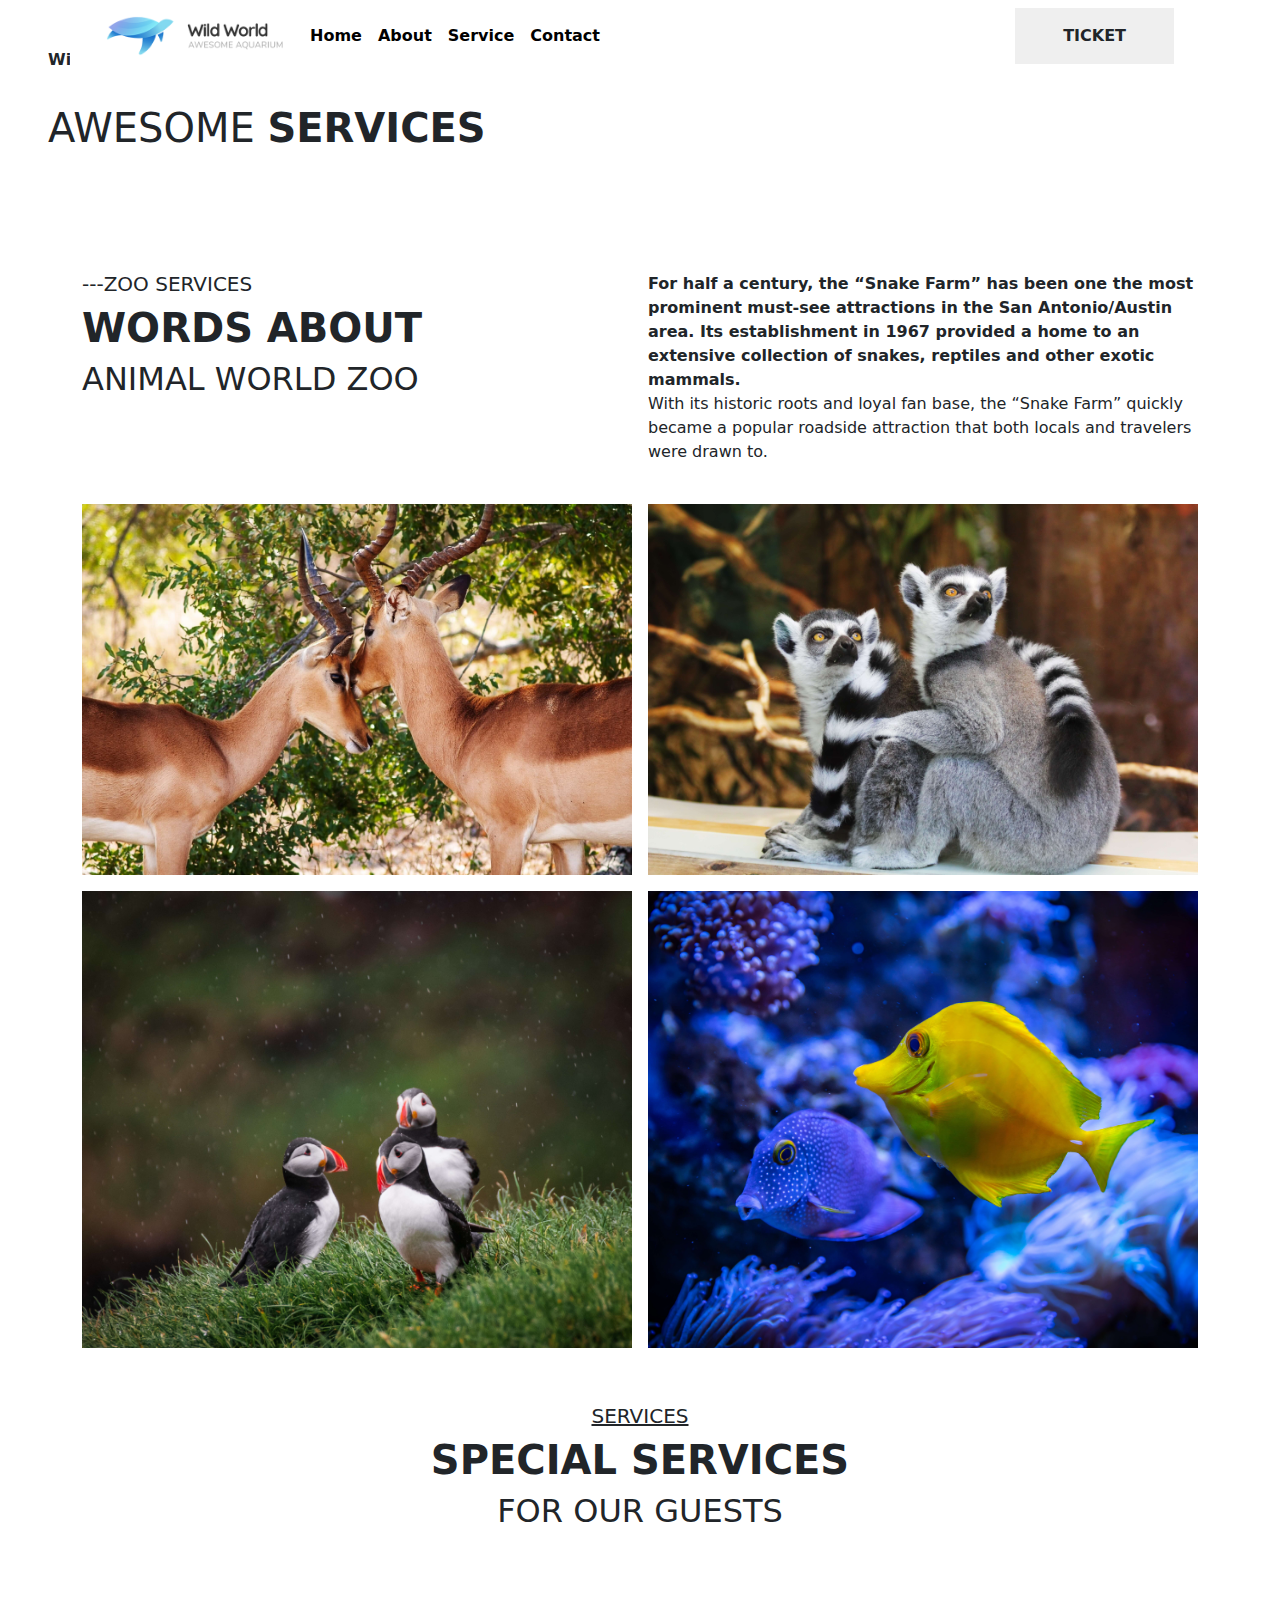
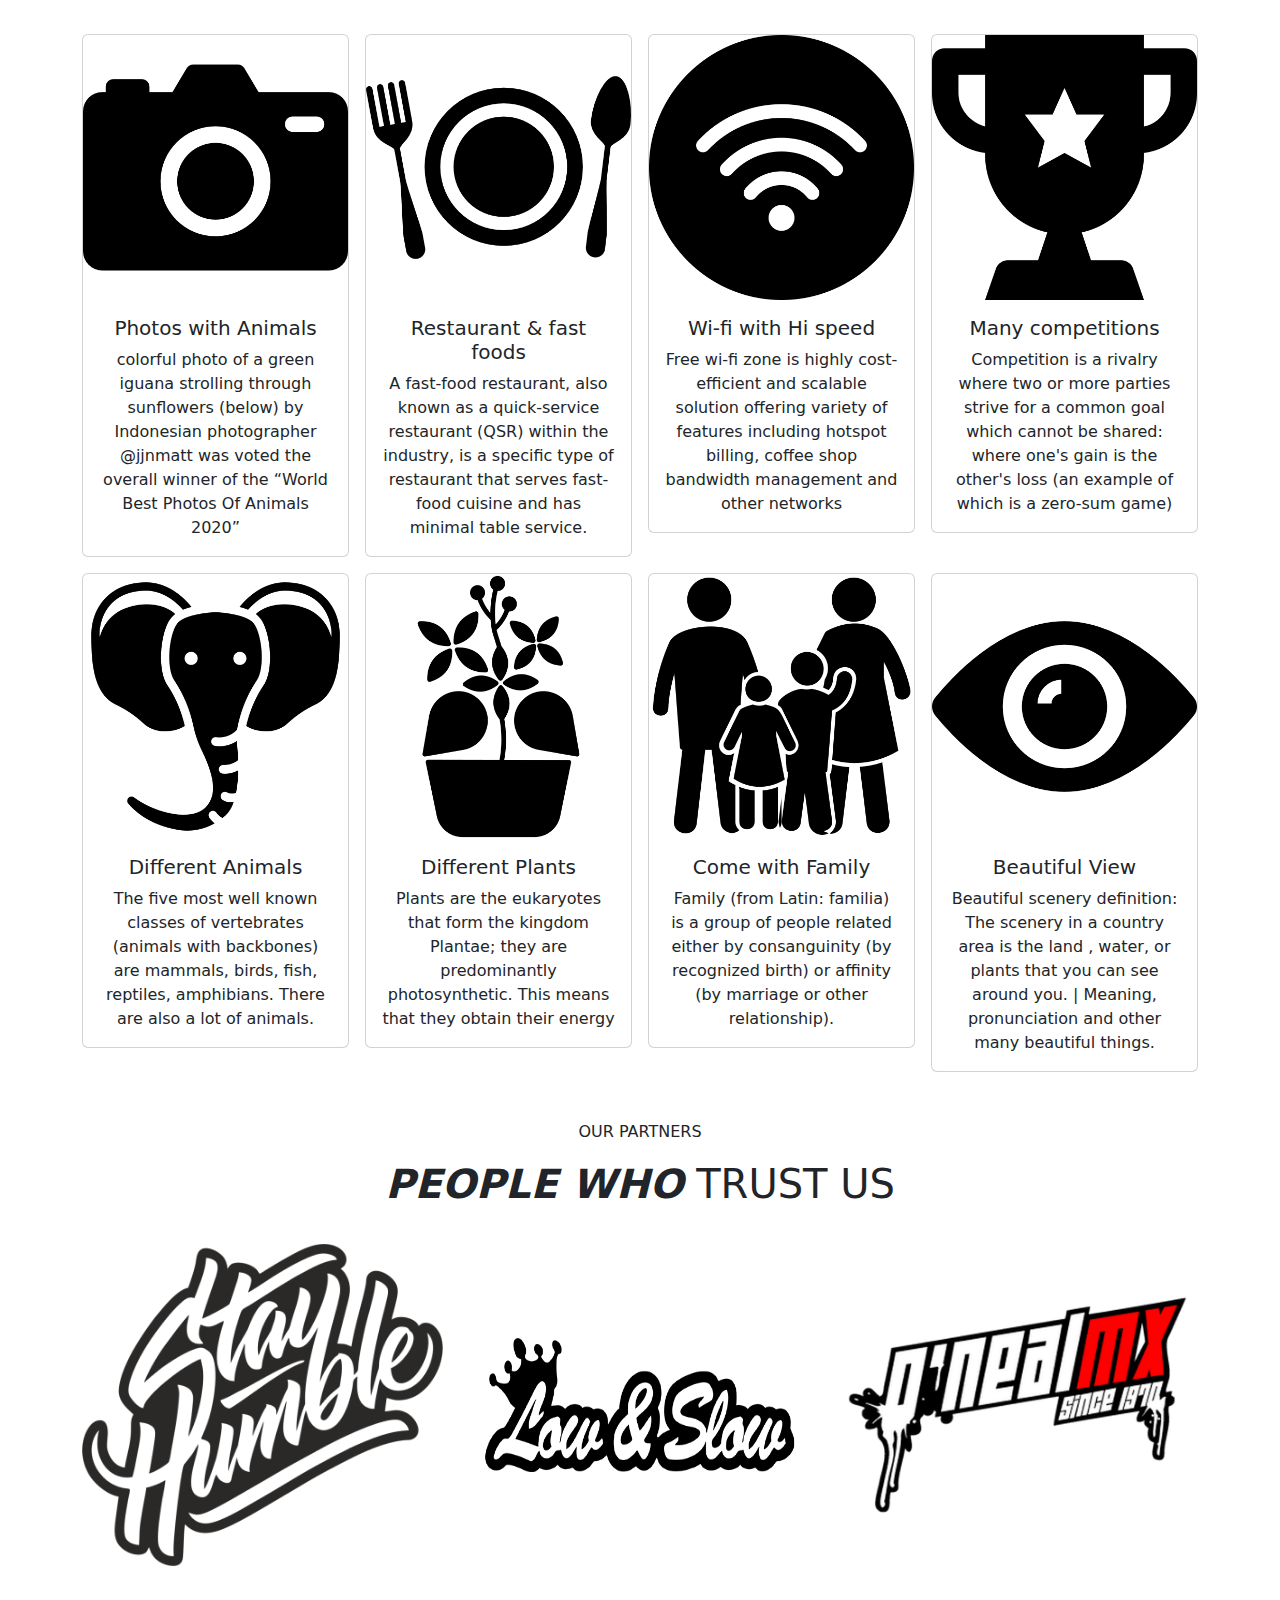
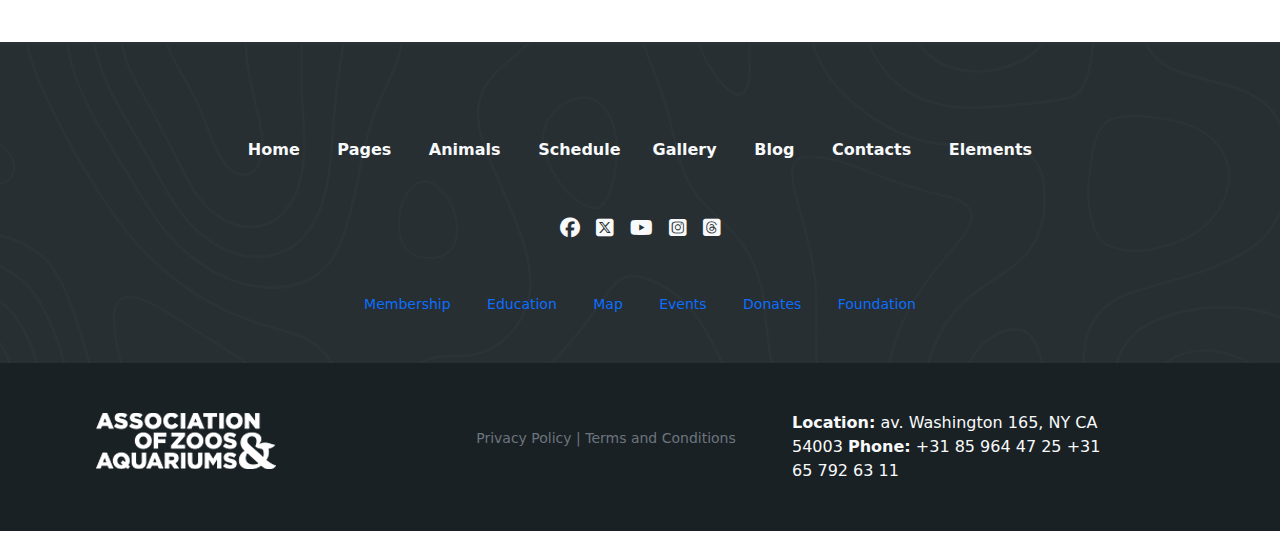
==== service.html @ d6be2a4e "service part completed by karim" ====
<!DOCTYPE html>
<html lang="en">
<head>
    <meta charset="UTF-8">
    <meta name="viewport" content="width=device-width, initial-scale=1.0">
    <title>Document</title>
    <link href="https://cdn.jsdelivr.net/npm/bootstrap@5.3.1/dist/css/bootstrap.min.css" rel="stylesheet">
    <link rel="stylesheet" href="/Bootstrap_Team_A/styles/service.css">
    <link rel="stylesheet" href="https://cdnjs.cloudflare.com/ajax/libs/font-awesome/6.4.2/css/all.min.css">
</head>
<body>
    <!-- Navbar -->
<nav style="left: 0; right: 0" class="navbar navbar-expand-lg container     position-fixed p-4 z-3 bg-white">
    <div class="container-fluid">
        <a class="navbar-brand" href="#"><img style="width: 180px" src="assets/images/logo_aquarium_black (1).png" alt="" /></a>
        <button class="navbar-toggler" type="button" data-bs-toggle="collapse" data-bs-target="#navbarSupportedContent"
            aria-controls="navbarSupportedContent" aria-expanded="false" aria-label="Toggle navigation">
            <span class="navbar-toggler-icon"></span>
        </button>
        <div class="collapse navbar-collapse" id="navbarSupportedContent">
            <ul class="navbar-nav me-auto mb-2 mb-lg-0">
            <li class="nav-item">
                <a class="nav-link active fw-bold" aria-current="page" href="#">Home</a>
            </li>
            <li class="nav-item">
                <a class="nav-link active fw-bold" aria-current="page" href="about.html">About</a>
            </li>
            <li class="nav-item">
                <a class="nav-link active fw-bold" aria-current="page" href="service.html">Service</a>
            </li>
            <li class="nav-item">
                <a class="nav-link active fw-bold" aria-current="page" href="contact.html">Contact</a>
            </li>
            </ul>
            <button class="btn-bg text-dark py-3 px-5 border-0 fw-bold">TICKET</button>
        </div>
    </div>
</nav>
  <!-- Navbar -->

    <section class="service">
        <!--topside-->        
        <div class="topside">
            <div class="row row-cols-1 g-3 p-5">
                <p class="sizeing"><b>Wild World</b></p>
                <h1>AWESOME <b>SERVICES</b></h1>
            </div>
        </div>

        <div class="container py-5">
            <!--about and description-->
            <div class="row row-cols-1 row-cols-md-2 g-3 py-3">
                <div class="about">
                    <h5>---ZOO SERVICES</h5>
                    <h1><b>WORDS ABOUT</b></h1>
                    <h2>ANIMAL WORLD ZOO</h2>
                </div>
                <div >
                    <p><b>For half a century, the “Snake Farm” has been one the most prominent must-see attractions in the San Antonio/Austin area. Its establishment in 1967 provided a home to an extensive collection of snakes, reptiles and other exotic mammals. </b><br>With its historic roots and loyal fan base, the “Snake Farm” quickly became a popular roadside attraction that both locals and travelers were drawn to. </p>
                </div>    
            </div>
            <!--photo-->
            <div class="row row-cols-1 row-cols-md-2 g-3 py-2"> 
                
                <img src="assets/images/pexels-bas-van-brandwijk-704320 (1).jpg" class="rounded float-start" alt="...">
                <img src="assets/images/pexels-anthony-📷📹🙂-133459 (1).jpg" class="rounded float-end" alt="...">
                <img src="assets/images/pexels-tomáš-malík-2581917 (1).jpg" class="rounded float-end" alt="...">
                <img src="assets/images/pexels-egor-kamelev-3220368 (1).jpg" class="rounded float-end" alt="...">
                
            </div>
            <!--cards section-->
            <div class="row row-cols-1 row-cols-md-1 g-3 py-5">
                <div class="text-center "> 
                    <h5><u>SERVICES</u></h5>
                    <h1><b>SPECIAL SERVICES</b></h1>
                    <h2>FOR OUR GUESTS</h2>
                </div>
            </div>    
            <div class="row row-cols-1 row-cols-md-4 g-3 py-5">
                <div class="col">
                    <div class="card">
                        <img src="assets/images/dslr-camera.png" class="card-img-top" alt="...">
                        <div class="card-body text-center">
                            <h5 class="card-title">Photos with Animals</h5>
                            <p class="card-text"> colorful photo of a green iguana strolling through sunflowers (below) by Indonesian photographer @jjnmatt was voted the overall winner of the “World Best Photos Of Animals 2020” 
                        </div>
                    </div>
                </div>
                <div class="col">
                    <div class="card">
                        <img src="assets/images/restaurant.png" class="card-img-top" alt="...">
                        <div class="card-body text-center">
                            <h5 class="card-title">Restaurant & fast foods</h5>
                            <p class="card-text">A fast-food restaurant, also known as a quick-service restaurant (QSR) within the industry, is a specific type of restaurant that serves fast-food cuisine and has minimal table service.</p>
                        </div>
                    </div>
                </div>
                <div class="col">
                    <div class="card">
                        <img src="assets/images/wifi-signal.png" class="card-img-top" alt="...">
                        <div class="card-body text-center">
                            <h5 class="card-title">Wi-fi with Hi speed</h5>
                            <p class="card-text">Free wi-fi zone is highly cost-efficient and scalable solution offering variety of features including hotspot billing, coffee shop bandwidth management and other networks</p>
                        </div>
                    </div>
                </div>
                <div class="col">
                    <div class="card">
                        <img src="assets/images/trophy.png" class="card-img-top" alt="...">
                        <div class="card-body text-center">
                            <h5 class="card-title">Many competitions</h5>
                            <p class="card-text">Competition is a rivalry where two or more parties strive for a common goal which cannot be shared: where one's gain is the other's loss (an example of which is a zero-sum game)</p>
                        </div>
                    </div>
                </div>
                <div class="col">
                    <div class="card">
                        <img src="assets/images/elephant.png" class="card-img-top" alt="...">
                        <div class="card-body text-center">
                            <h5 class="card-title">Different Animals</h5>
                            <p class="card-text">The five most well known classes of vertebrates (animals with backbones) are mammals, birds, fish, reptiles, amphibians. There are also a lot of animals.</p>
                        </div>
                    </div>
                </div>
                <div class="col">
                    <div class="card">
                        <img src="assets/images/plant.png" class="card-img-top" alt="...">
                        <div class="card-body text-center">
                            <h5 class="card-title">Different Plants</h5>
                            <p class="card-text">Plants are the eukaryotes that form the kingdom Plantae; they are predominantly photosynthetic. This means that they obtain their energy</p>
                        </div>
                    </div>
                </div>
                <div class="col">
                    <div class="card">
                        <img src="assets/images/family.png" class="card-img-top" alt="...">
                        <div class="card-body text-center">
                            <h5 class="card-title">Come with Family</h5>
                            <p class="card-text">Family (from Latin: familia) is a group of people related either by consanguinity (by recognized birth) or affinity (by marriage or other relationship).</p>
                        </div>
                    </div>
                </div>
                <div class="col">
                    <div class="card">
                        <img src="assets/images/view.png" class="card-img-top " alt="...">
                        <div class="card-body text-center">
                            <h5 class="card-title">Beautiful View</h5>
                            <p class="card-text">Beautiful scenery definition: The scenery in a country area is the land , water, or plants that you can see around you. | Meaning, pronunciation and other many beautiful things.</p>
                        </div>
                    </div>
                </div>
            </div>
            <!--partners-->
            <div class="text-center"> 
                <p>OUR PARTNERS</p>
                <h1><b><i>PEOPLE WHO</i></b> TRUST US</h1>
            </div>
            <div class="row row-cols-1 row-cols-sm-3 g-3 py-2">
                <img src="assets/images/pngwing.com (1).png " alt="">
                <img src="assets/images/pngwing.com (2).png" alt="">
                <img src="assets/images/pngwing.com.png" alt="">
            </div>
        </div>
    </section>


  <!-- Footer -->
    <footer
        style="background-color: #272F33; background-image: url(assets/images/footer-bg.png); background-repeat: no-repeat; background-size: cover;"
        class="pt-5">
        <div class="container d-flex flex-column flex-lg-row justify-content-center mt-5">
            <div class="fw-bold">
                <a class="text-decoration-none text-light mx-3" href="">Home</a>
                <a class="text-decoration-none text-light mx-3" href="">Pages</a>
                <a class="text-decoration-none text-light mx-3" href="">Animals</a>
                <a class="text-decoration-none text-light mx-3" href="">Schedule</a>
            </div>
            <div class="fw-bold">
                <a class="text-decoration-none text-light mx-3" href="">Gallery</a>
                <a class="text-decoration-none text-light mx-3" href="">Blog</a>
                <a class="text-decoration-none text-light mx-3" href="">Contacts</a>
                <a class="text-decoration-none text-light mx-3" href="">Elements</a>
            </div>
        </div>
        <!--icon-->
            <div class="mt-5 d-flex justify-content-center text-light fs-5 align-items-center">
                <i class="fa-brands fa-facebook p-2"></i>
                <i class="fa-brands fa-square-x-twitter p-2"></i>
                <i class="fa-brands fa-youtube p-2"></i>
                <i class="fa-brands fa-square-instagram p-2"></i>
                <i class="fa-brands fa-square-threads p-2"></i>

            </div>
            <div class="container d-flex flex-column flex-lg-row justify-content-center mt-5">
                <div style="font-size: 14px;">
                    <a class="text-decoration-none mx-3 text-paste" href="">Membership</a>
                    <a class="text-decoration-none mx-3 text-paste" href="">Education</a>
                    <a class="text-decoration-none mx-3 text-paste" href="">Map</a>
                    <a class="text-decoration-none mx-3 text-paste" href="">Events</a>
                    <a class="text-decoration-none mx-3 text-paste" href="">Donates</a>
                    <a class="text-decoration-none mx-3 text-paste" href="">Foundation</a>
                </div>
            </div>
        </div>
        <div style="background-color: #1A2125;" class="p-5 mt-5">
            <div class="row container px-3 px-lg-5">
                <div class="col-12 col-md-4">
                <img class="img-fluid" src="assets/images/footer-logo.png" alt="">
                </div>
                <div style="font-size: 14px; cursor: pointer;"
                class="col-12 col-md-4 d-flex align-items-center justify-content-center text-secondary">
                <p>Privacy Policy | Terms and Conditions</p>
                </div>
                <div class="col-12 col-md-4 text-light">
                <span class="fw-bold">Location:</span> av. Washington 165, NY CA 54003
                <span class="fw-bold">Phone:</span> +31 85 964 47 25 +31 65 792 63 11
                </div>
            </div>
        </div>
  </footer>
  <!-- Footer -->







    <script src="https://cdn.jsdelivr.net/npm/bootstrap@5.3.1/dist/js/bootstrap.bundle.min.js"></script>
</body>
</html>
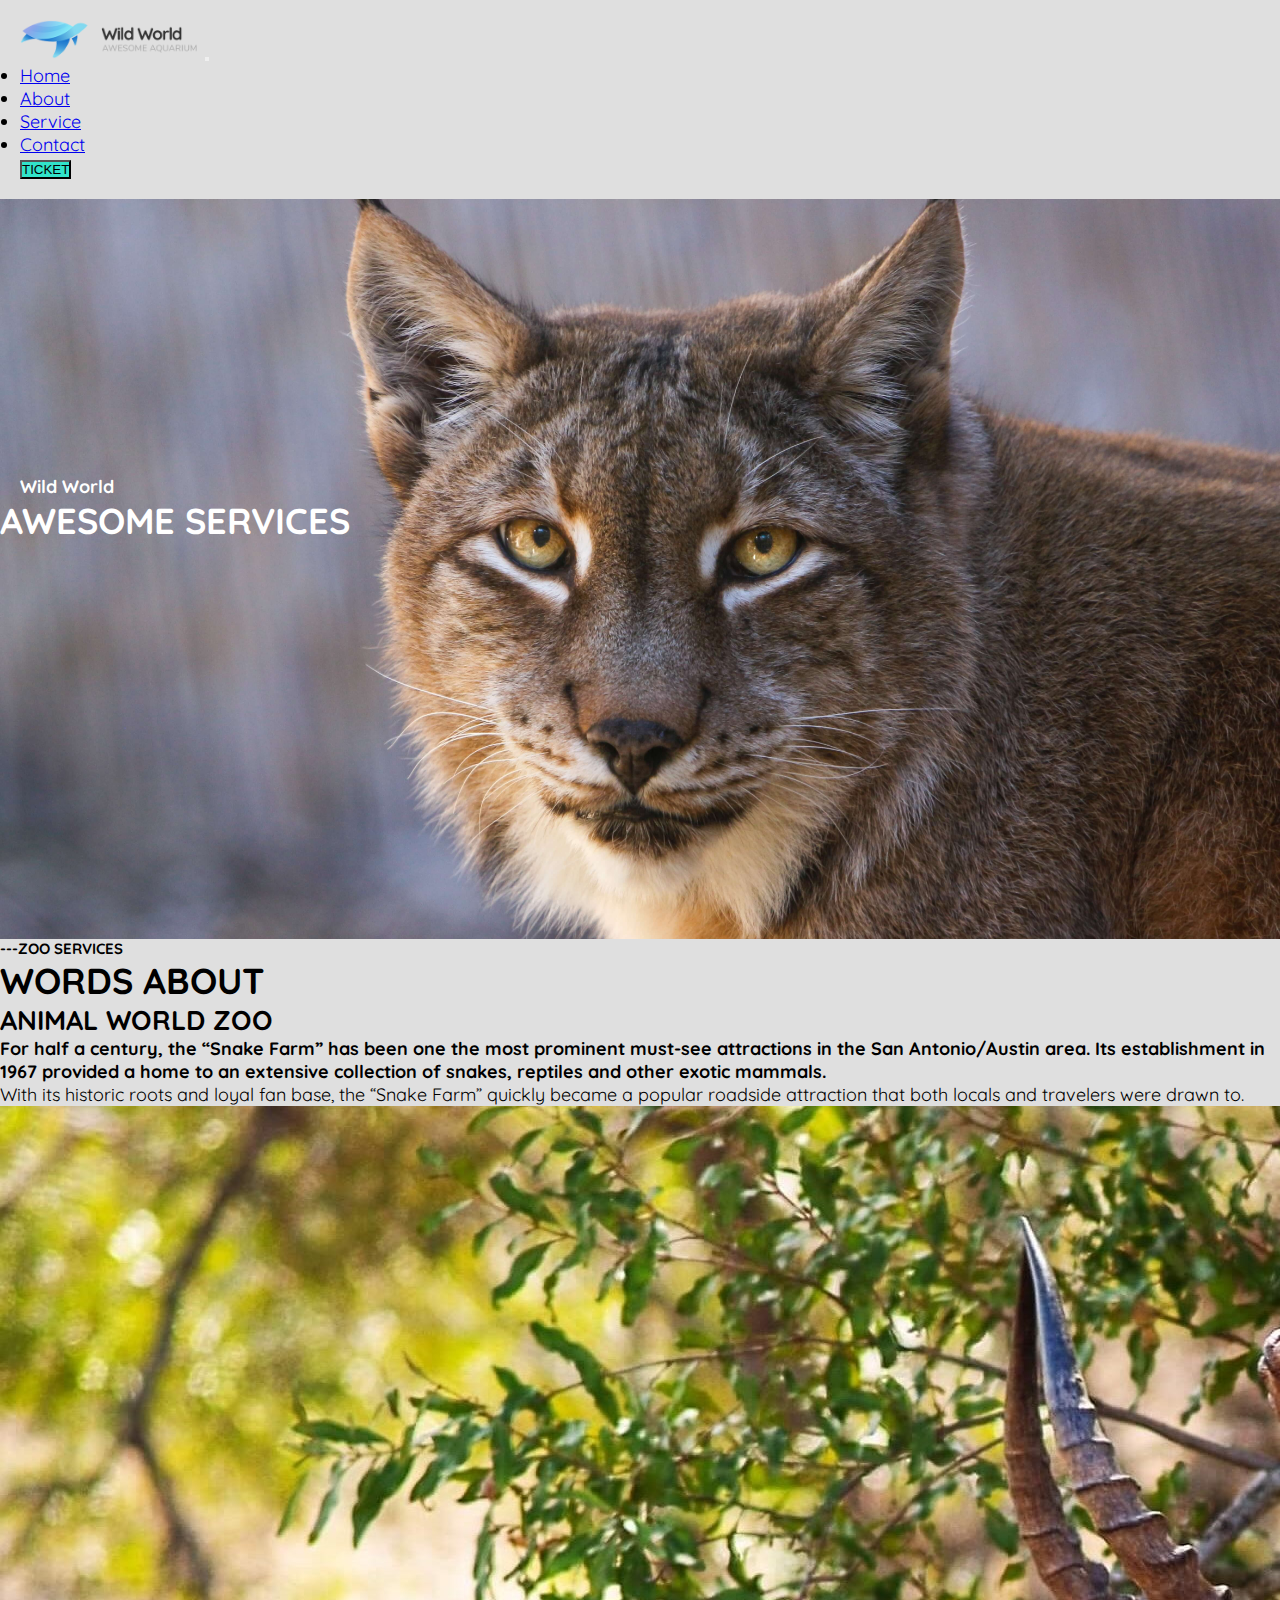
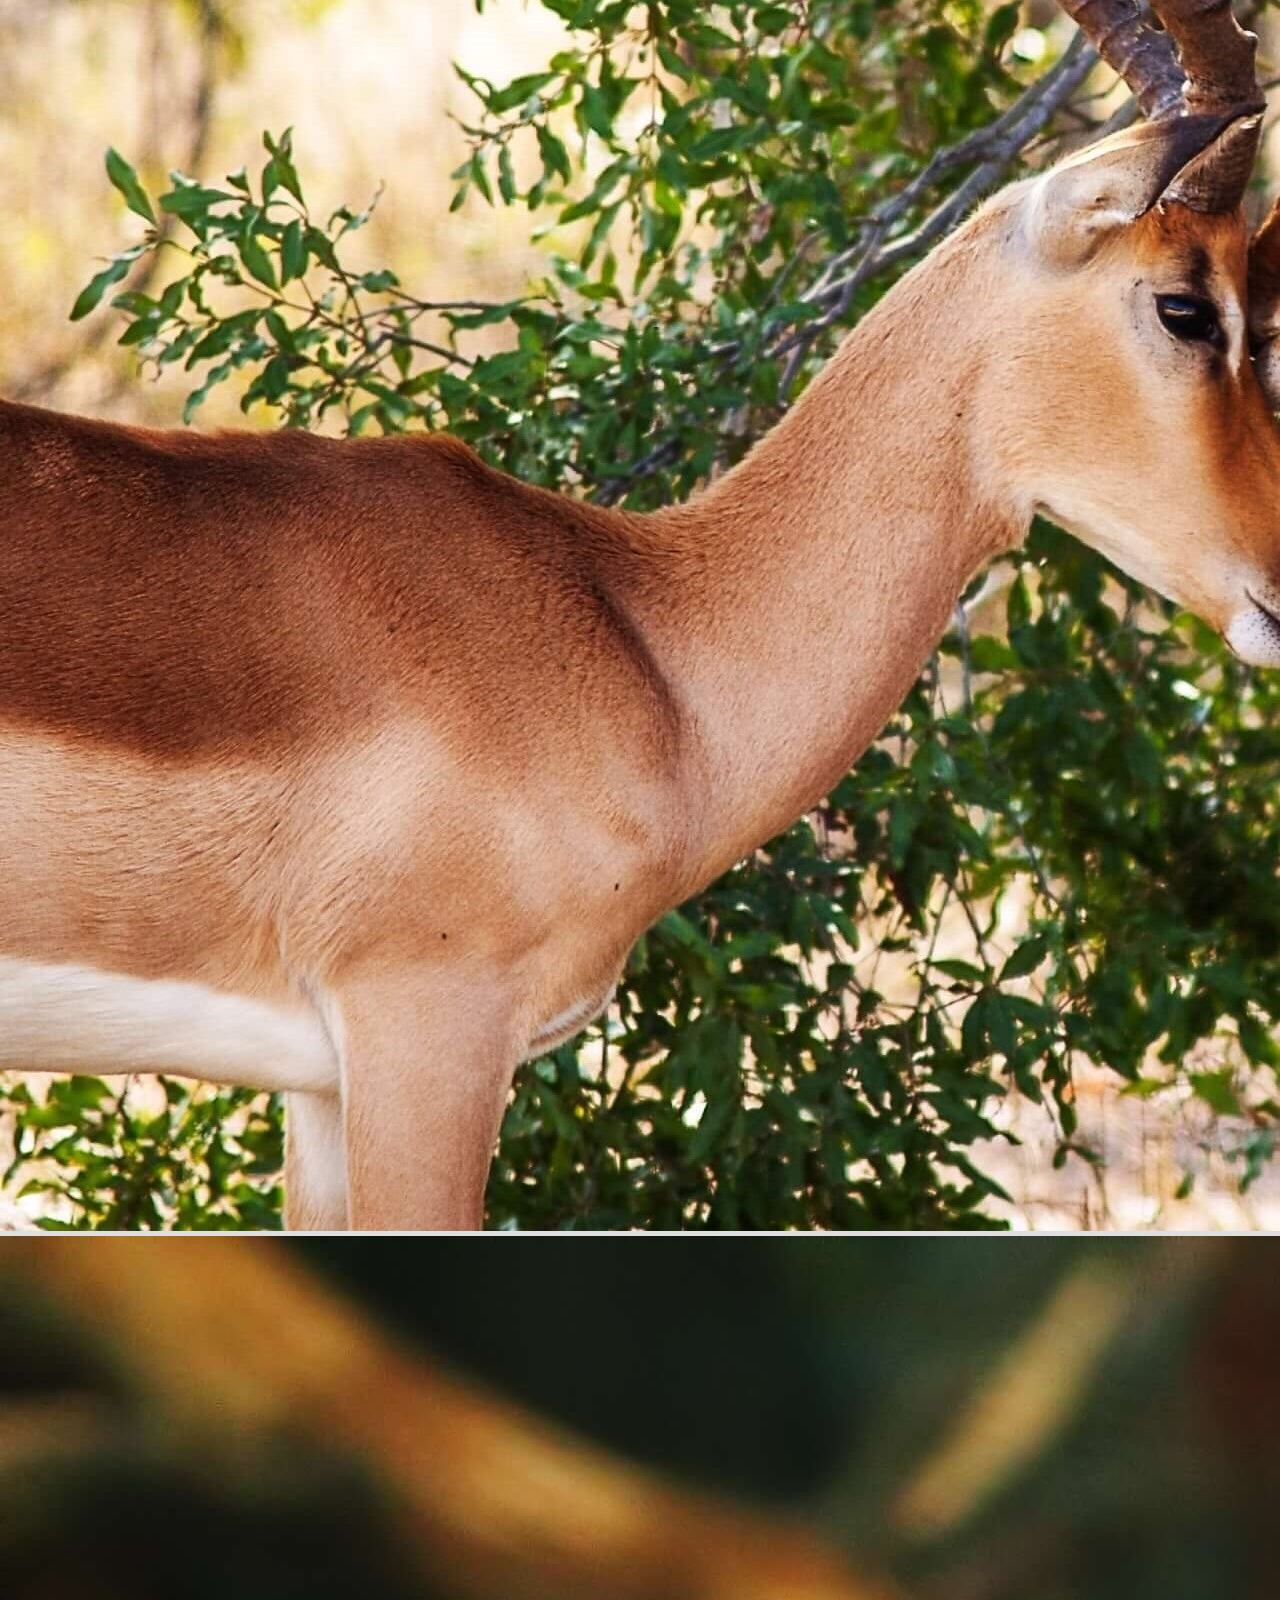
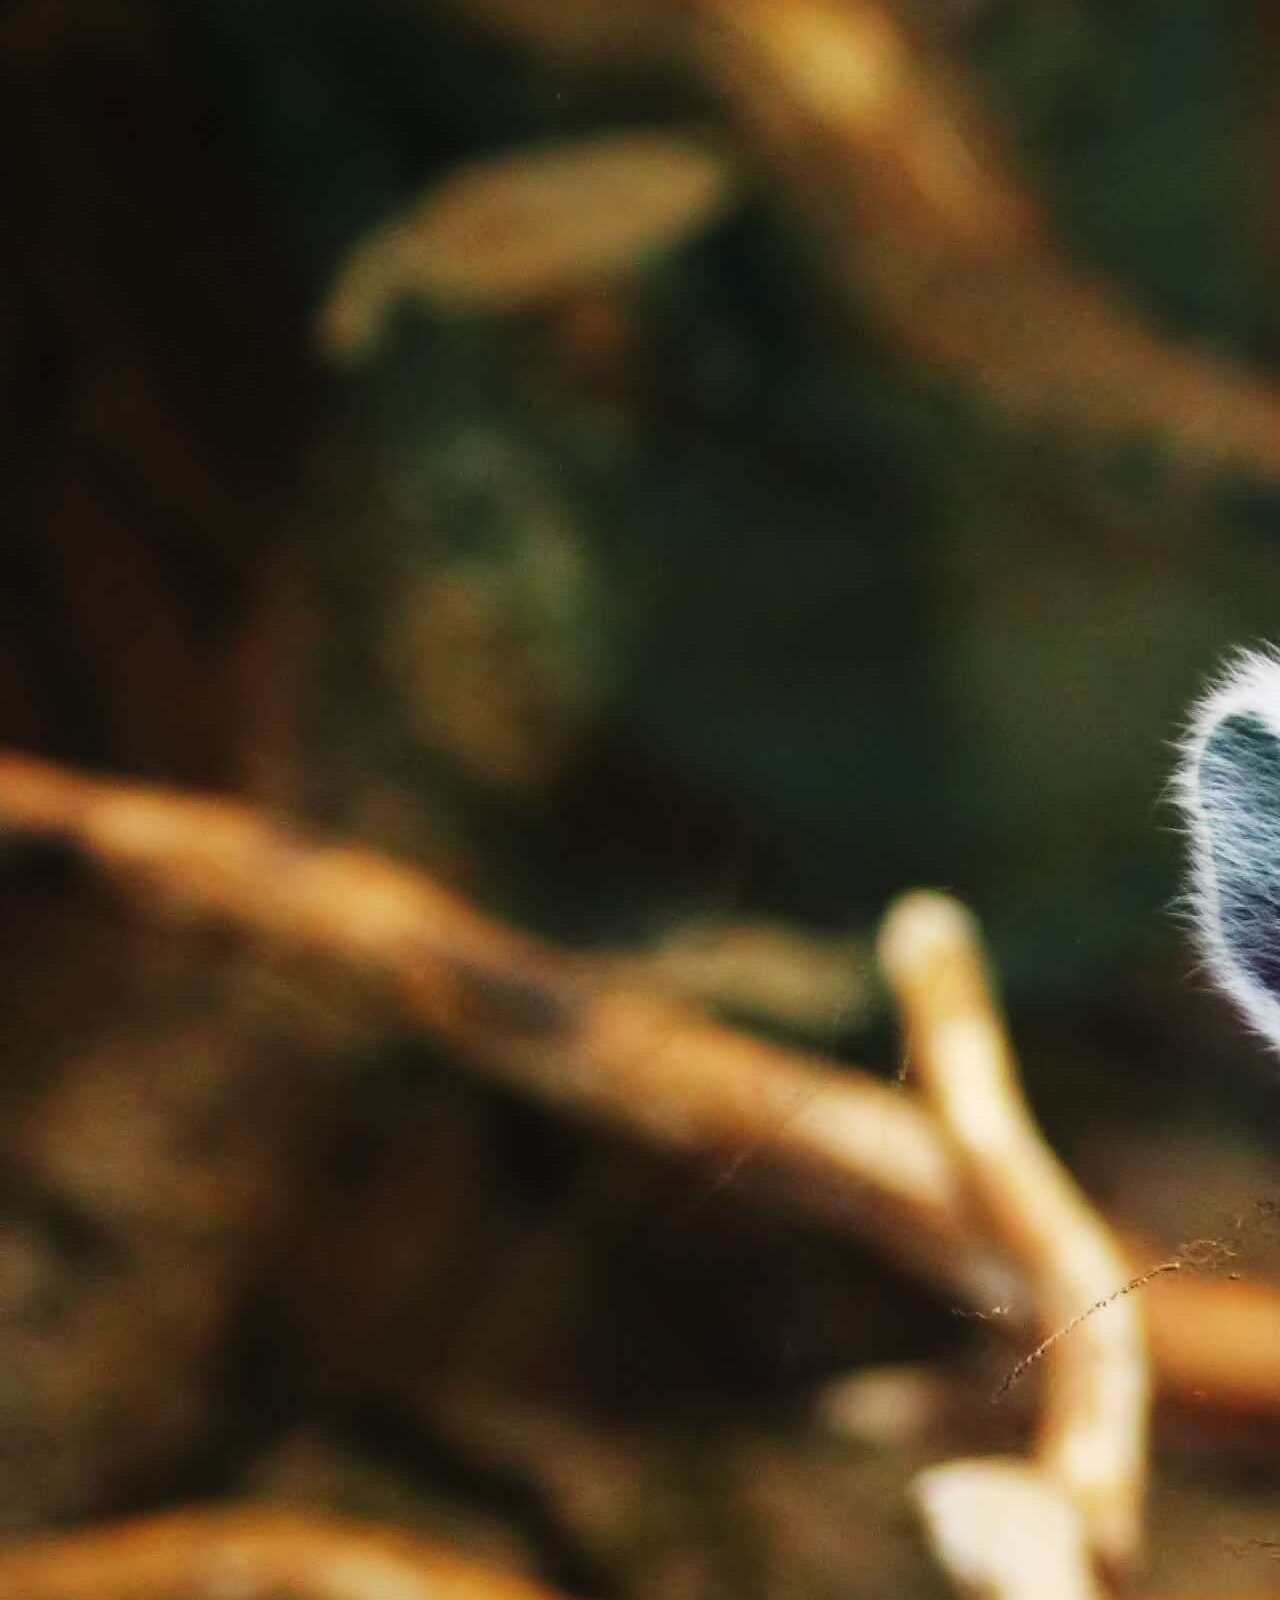
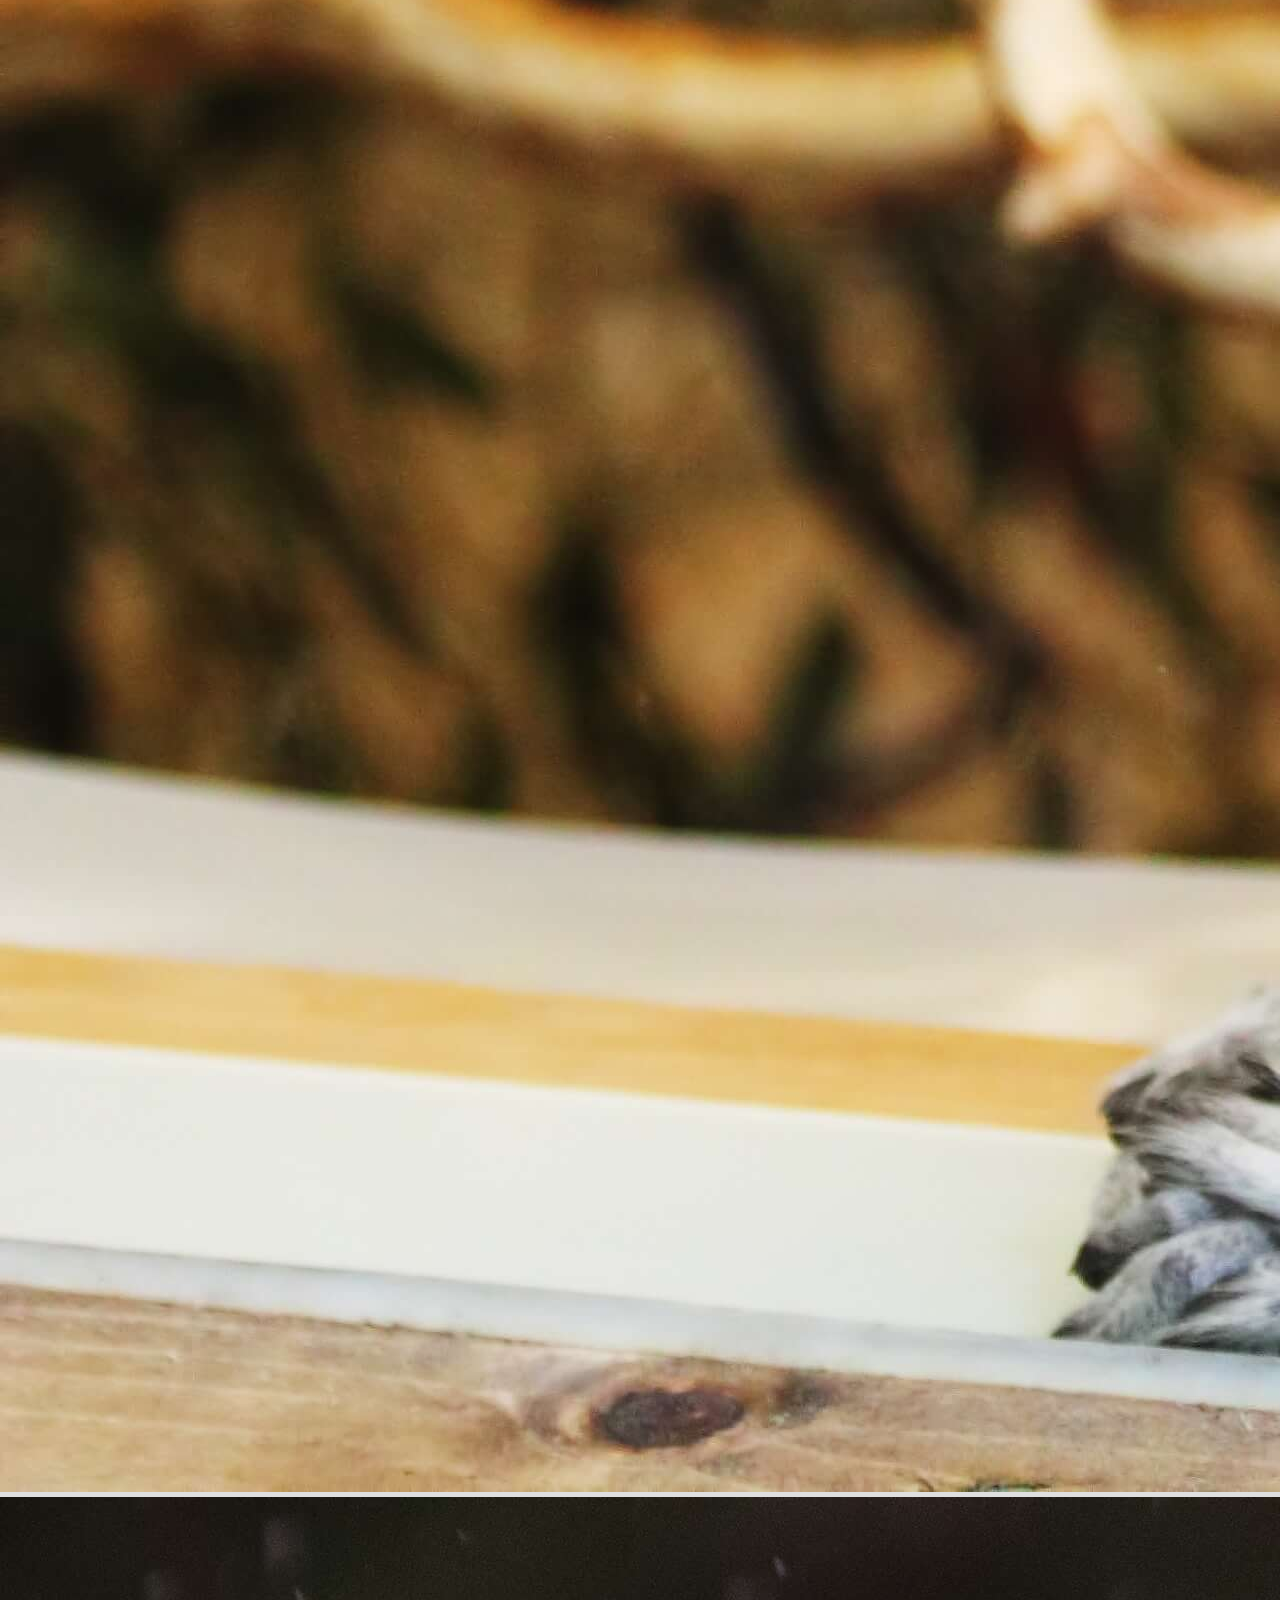
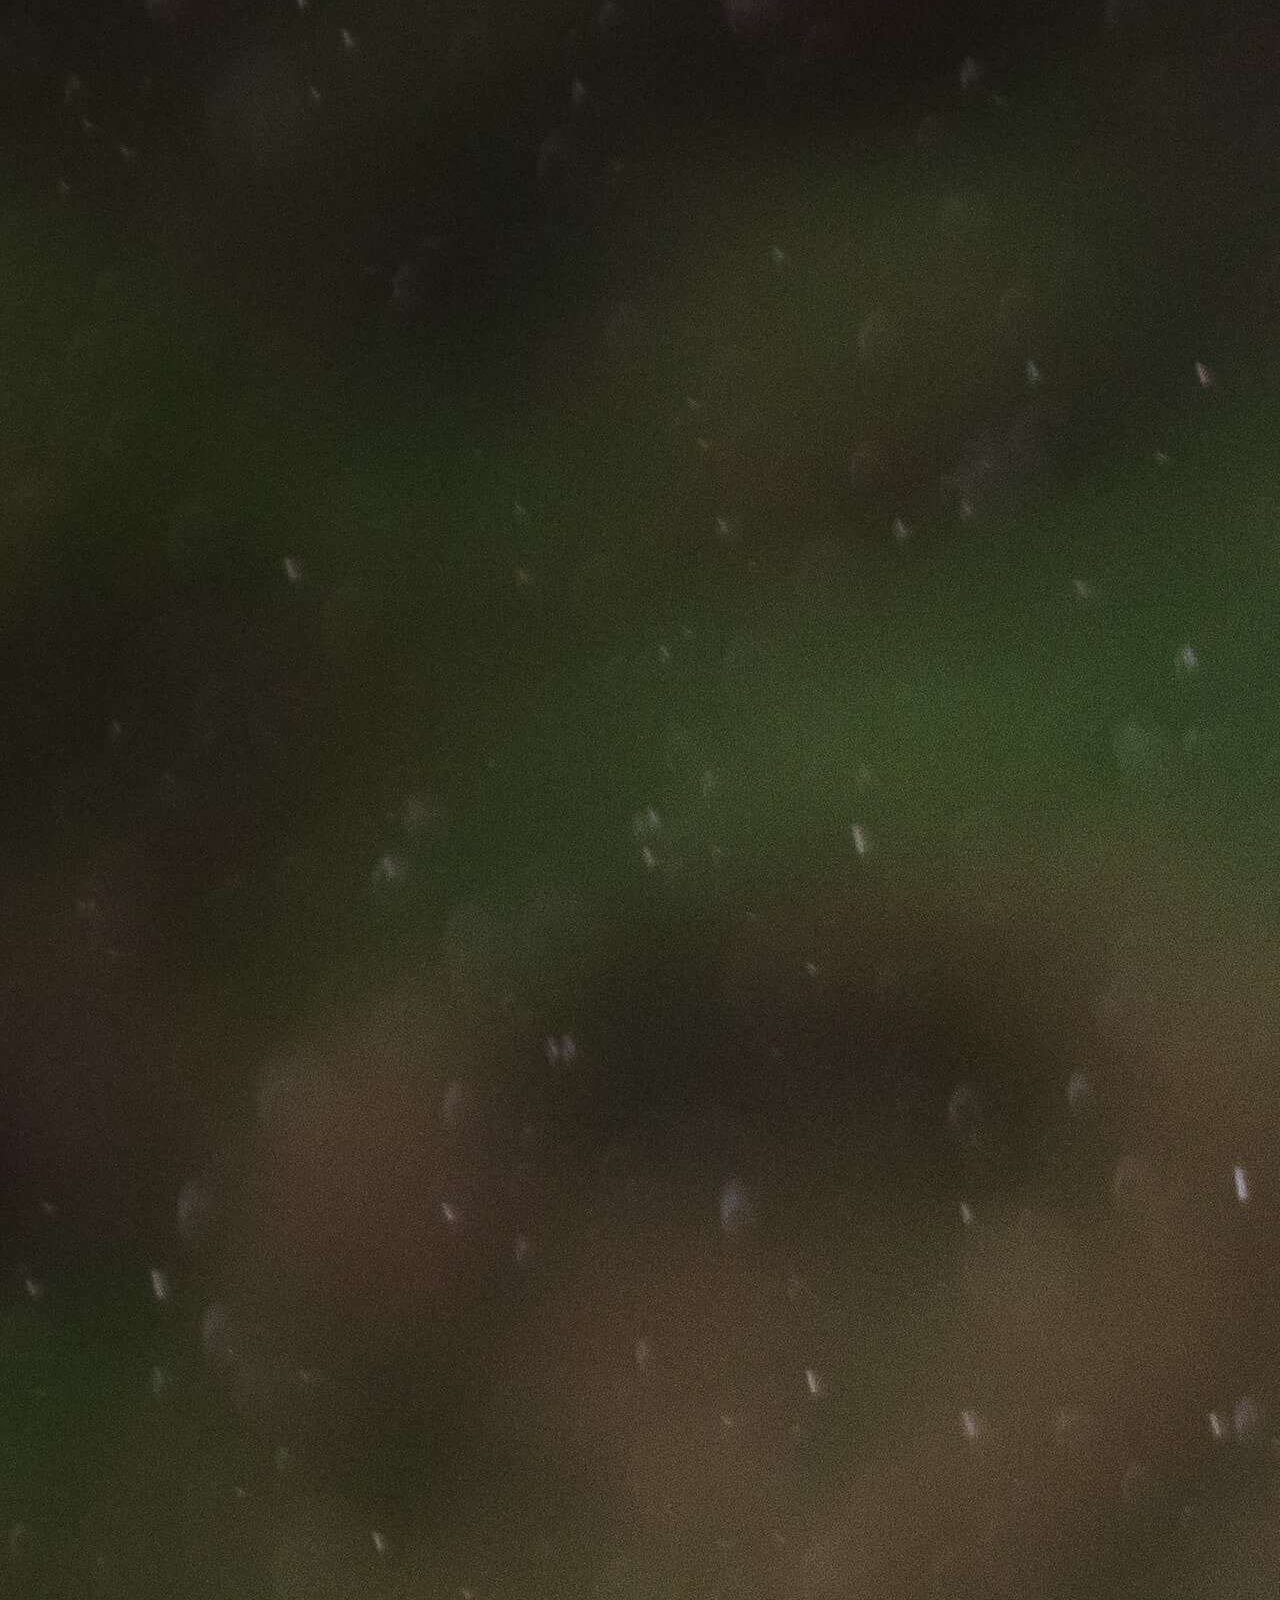
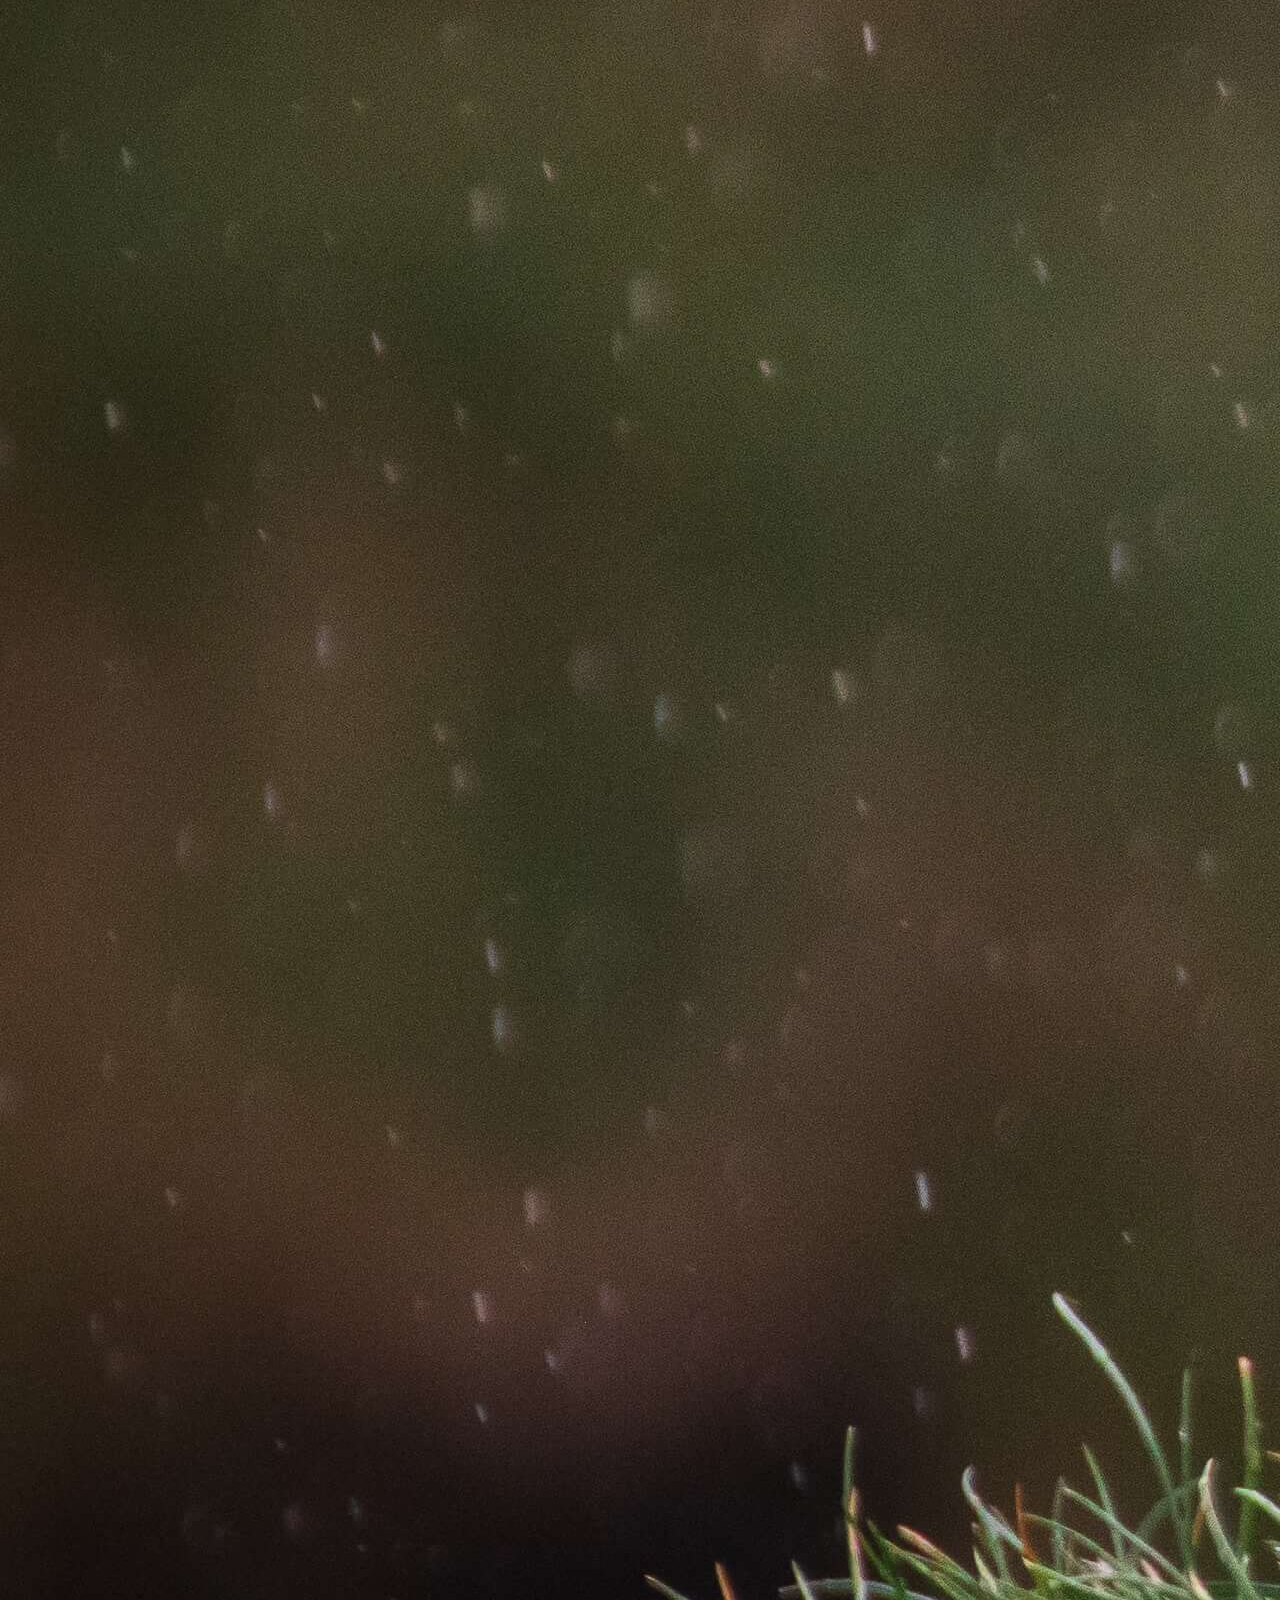
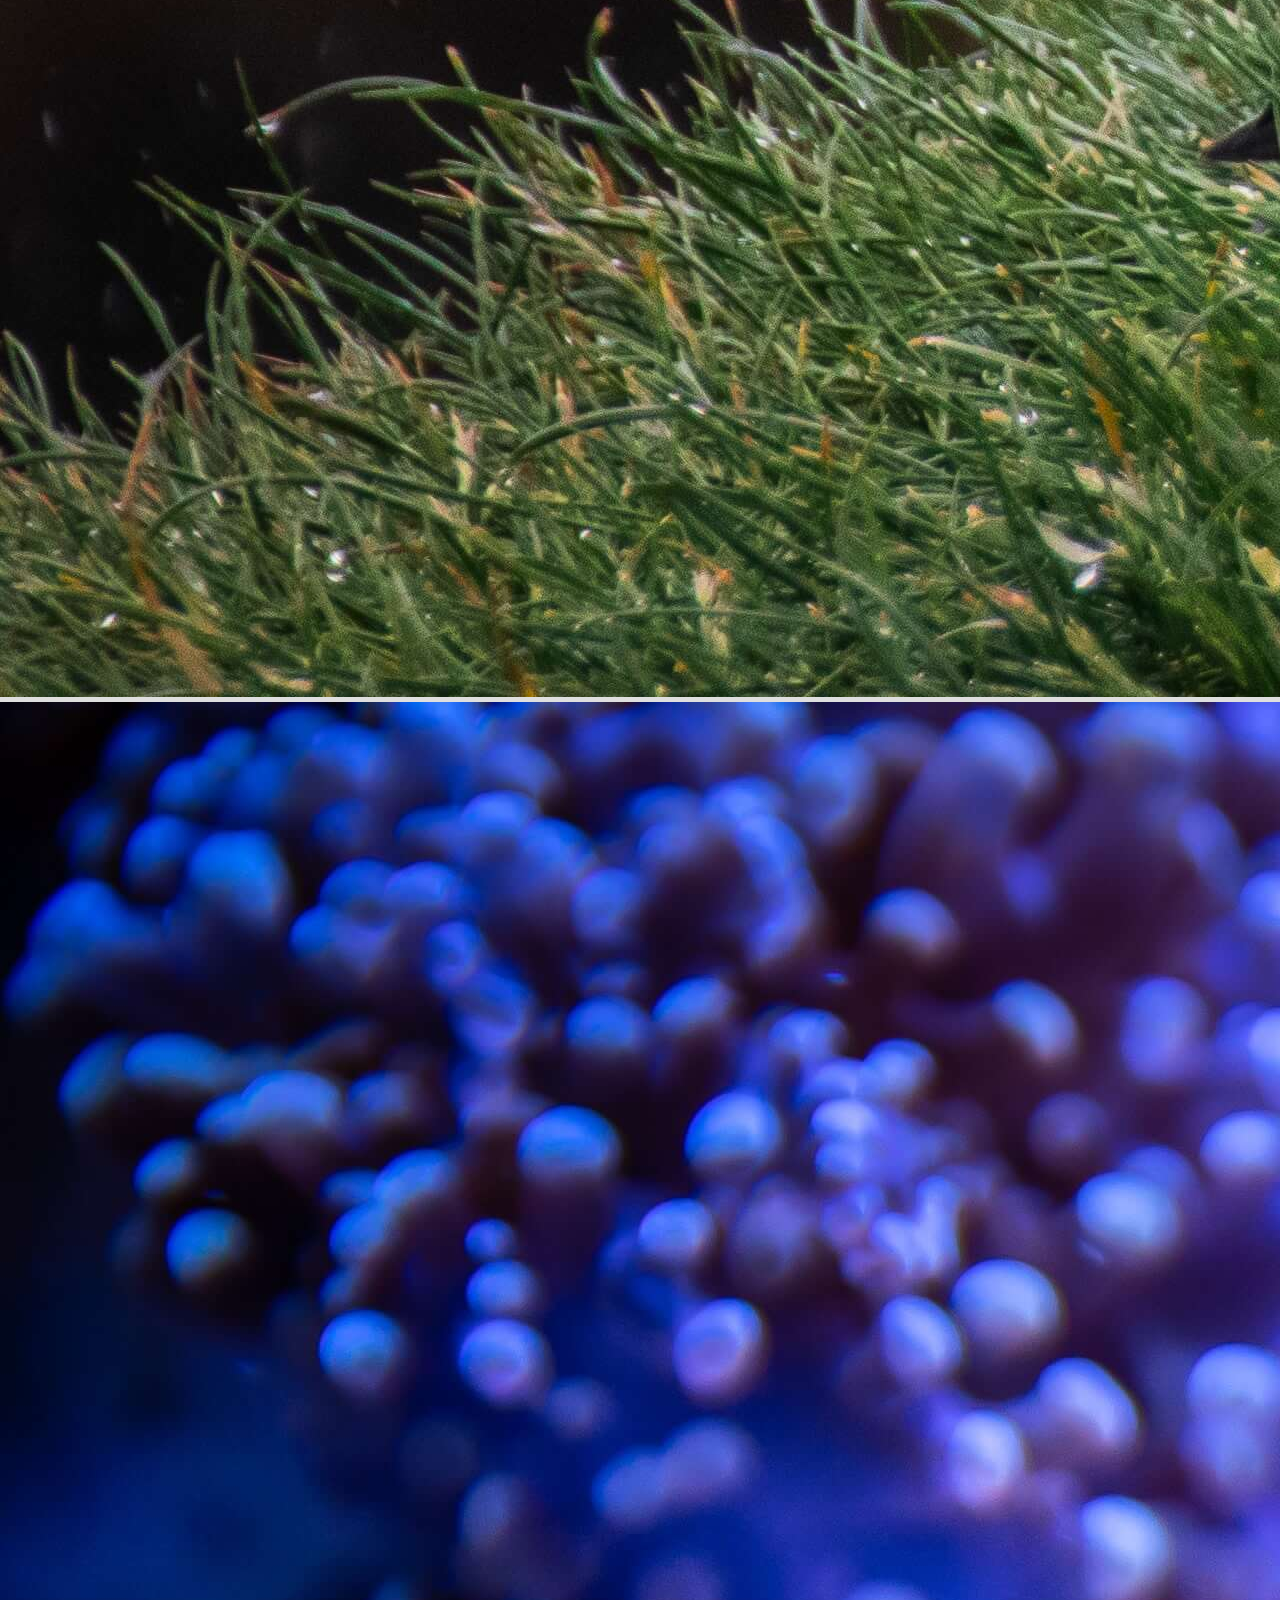
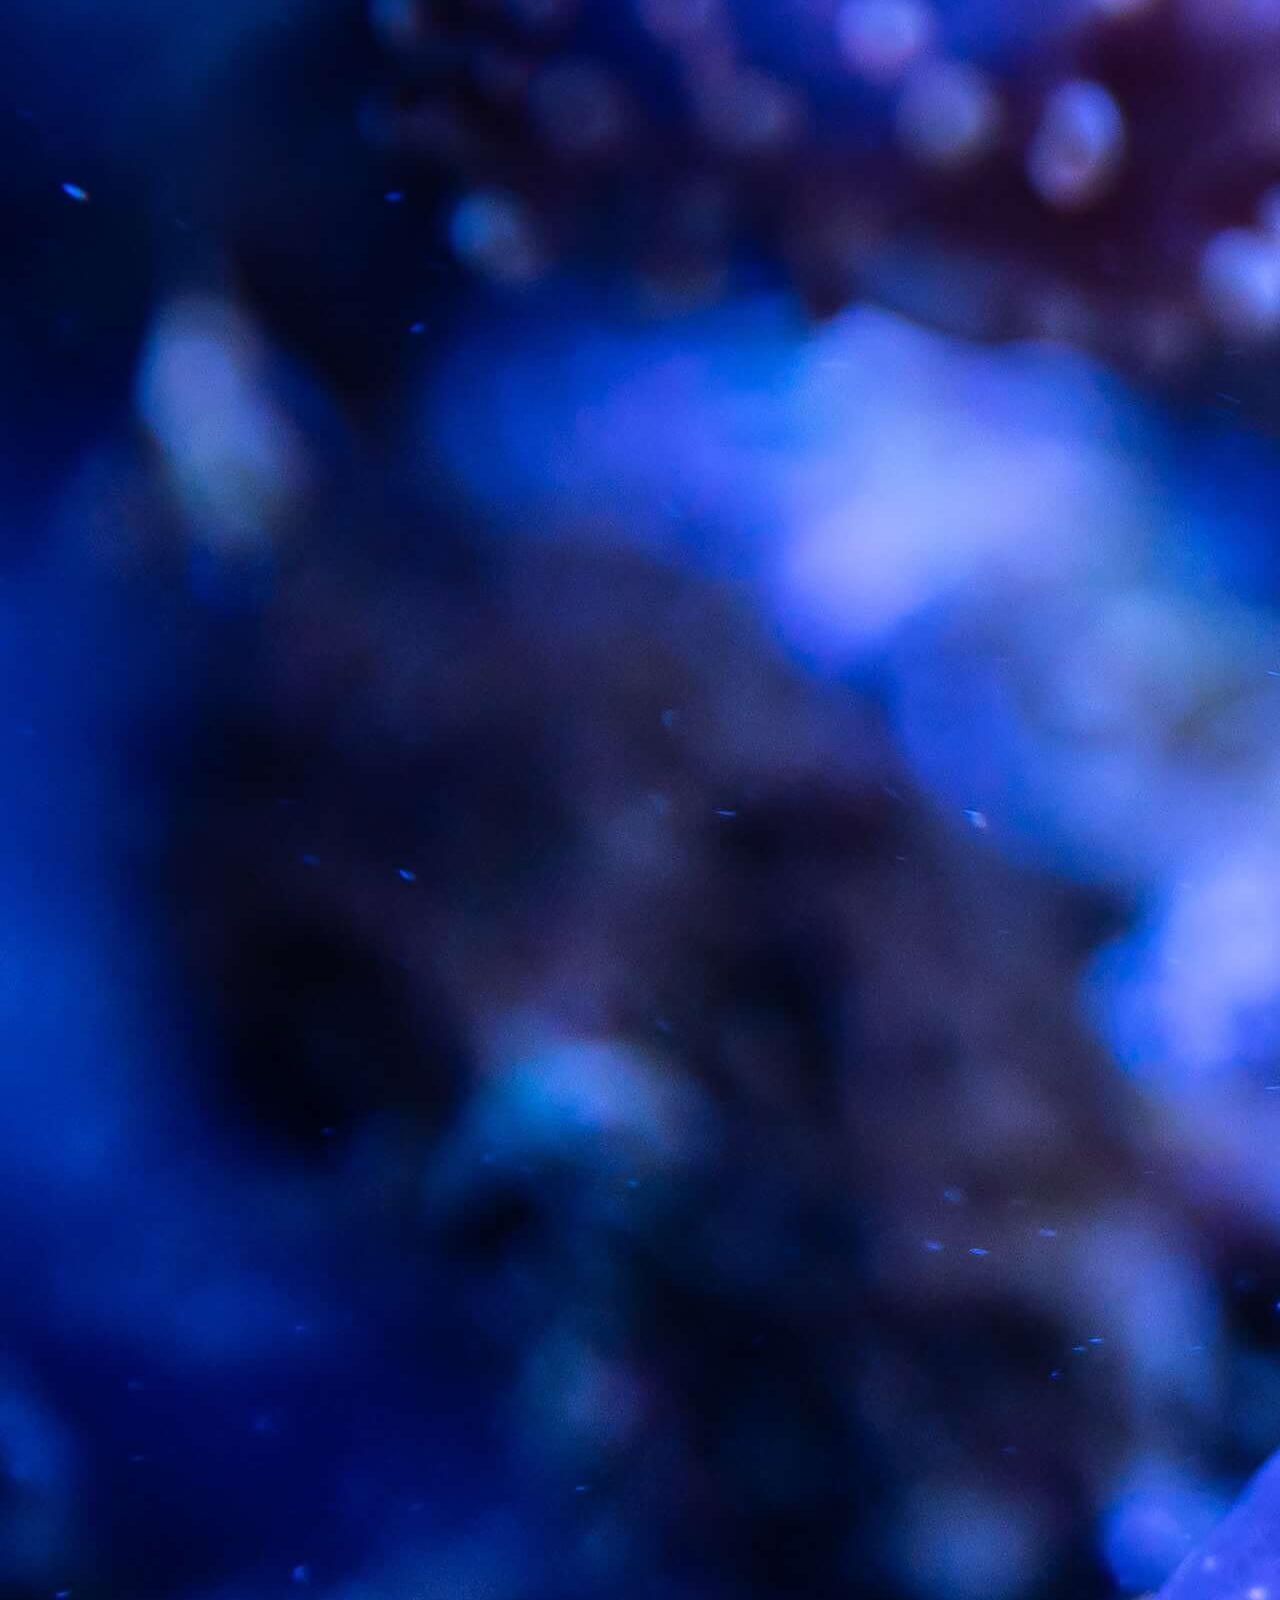
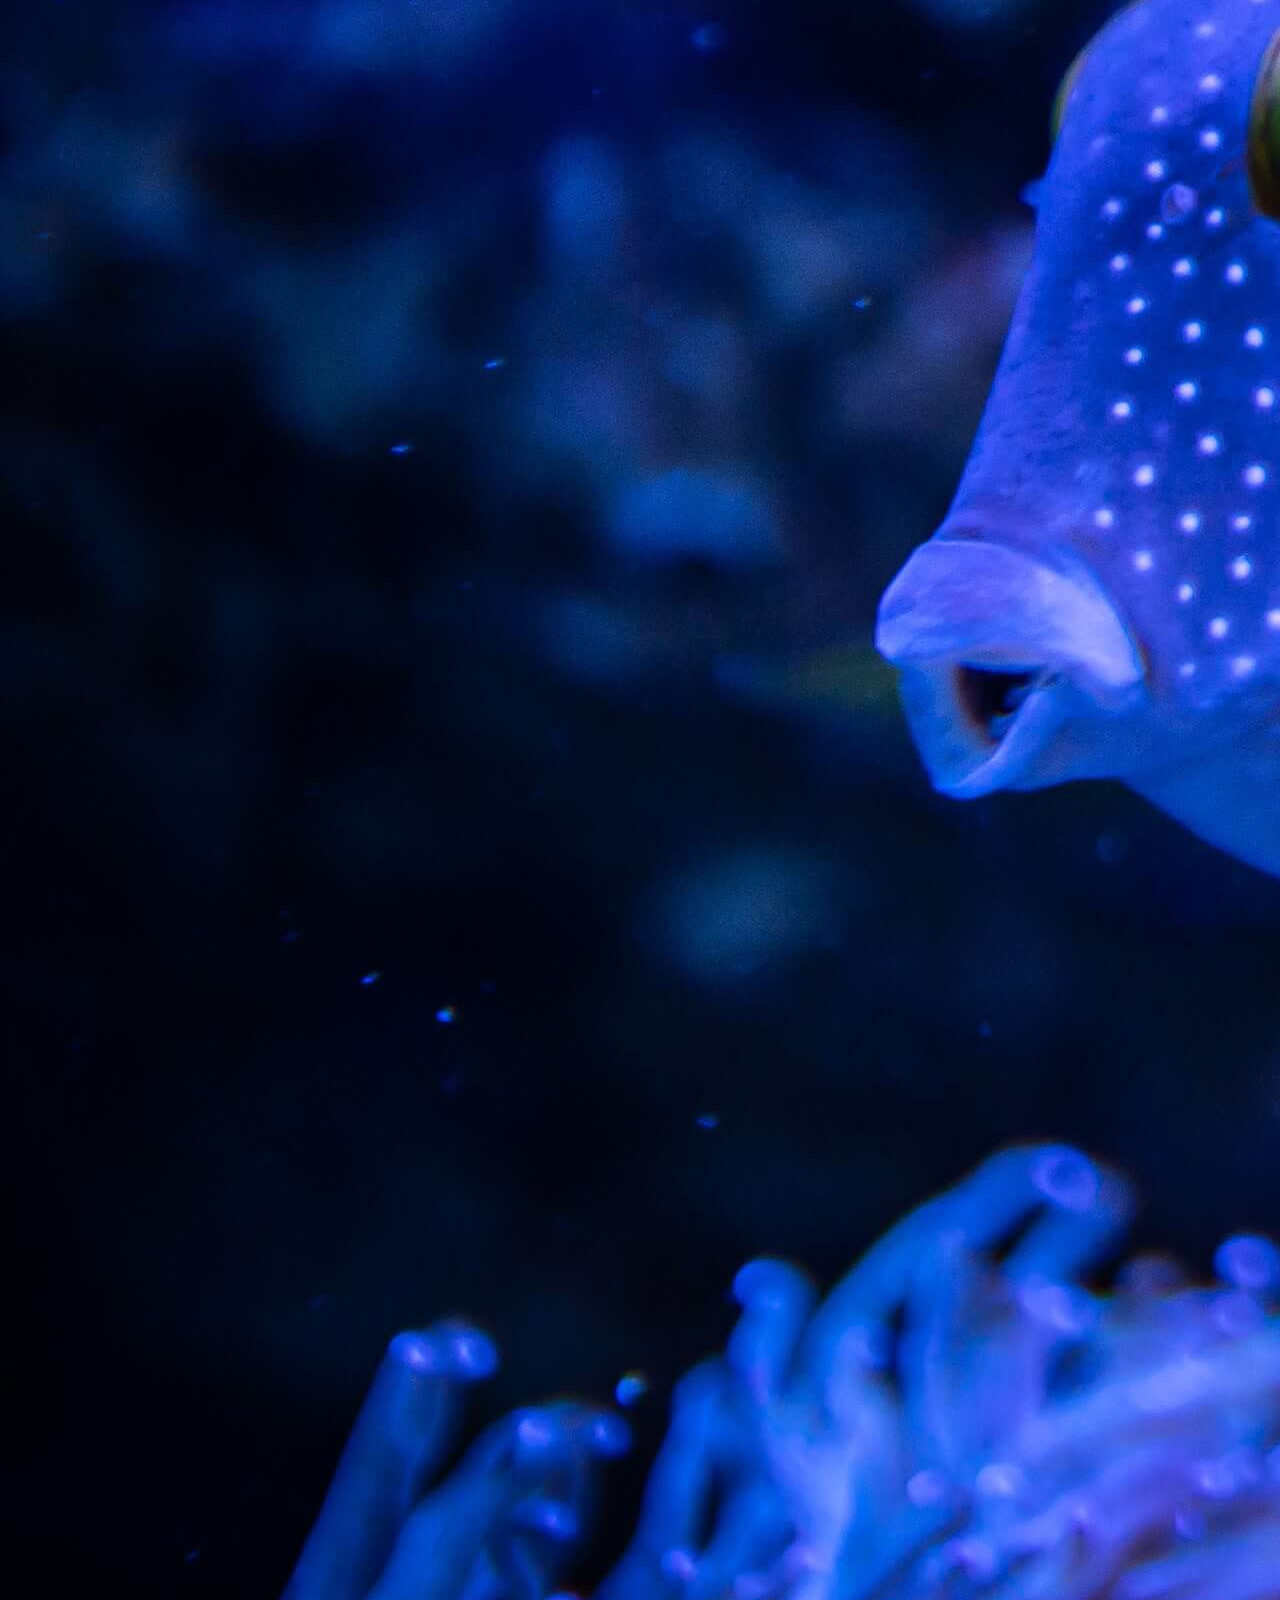
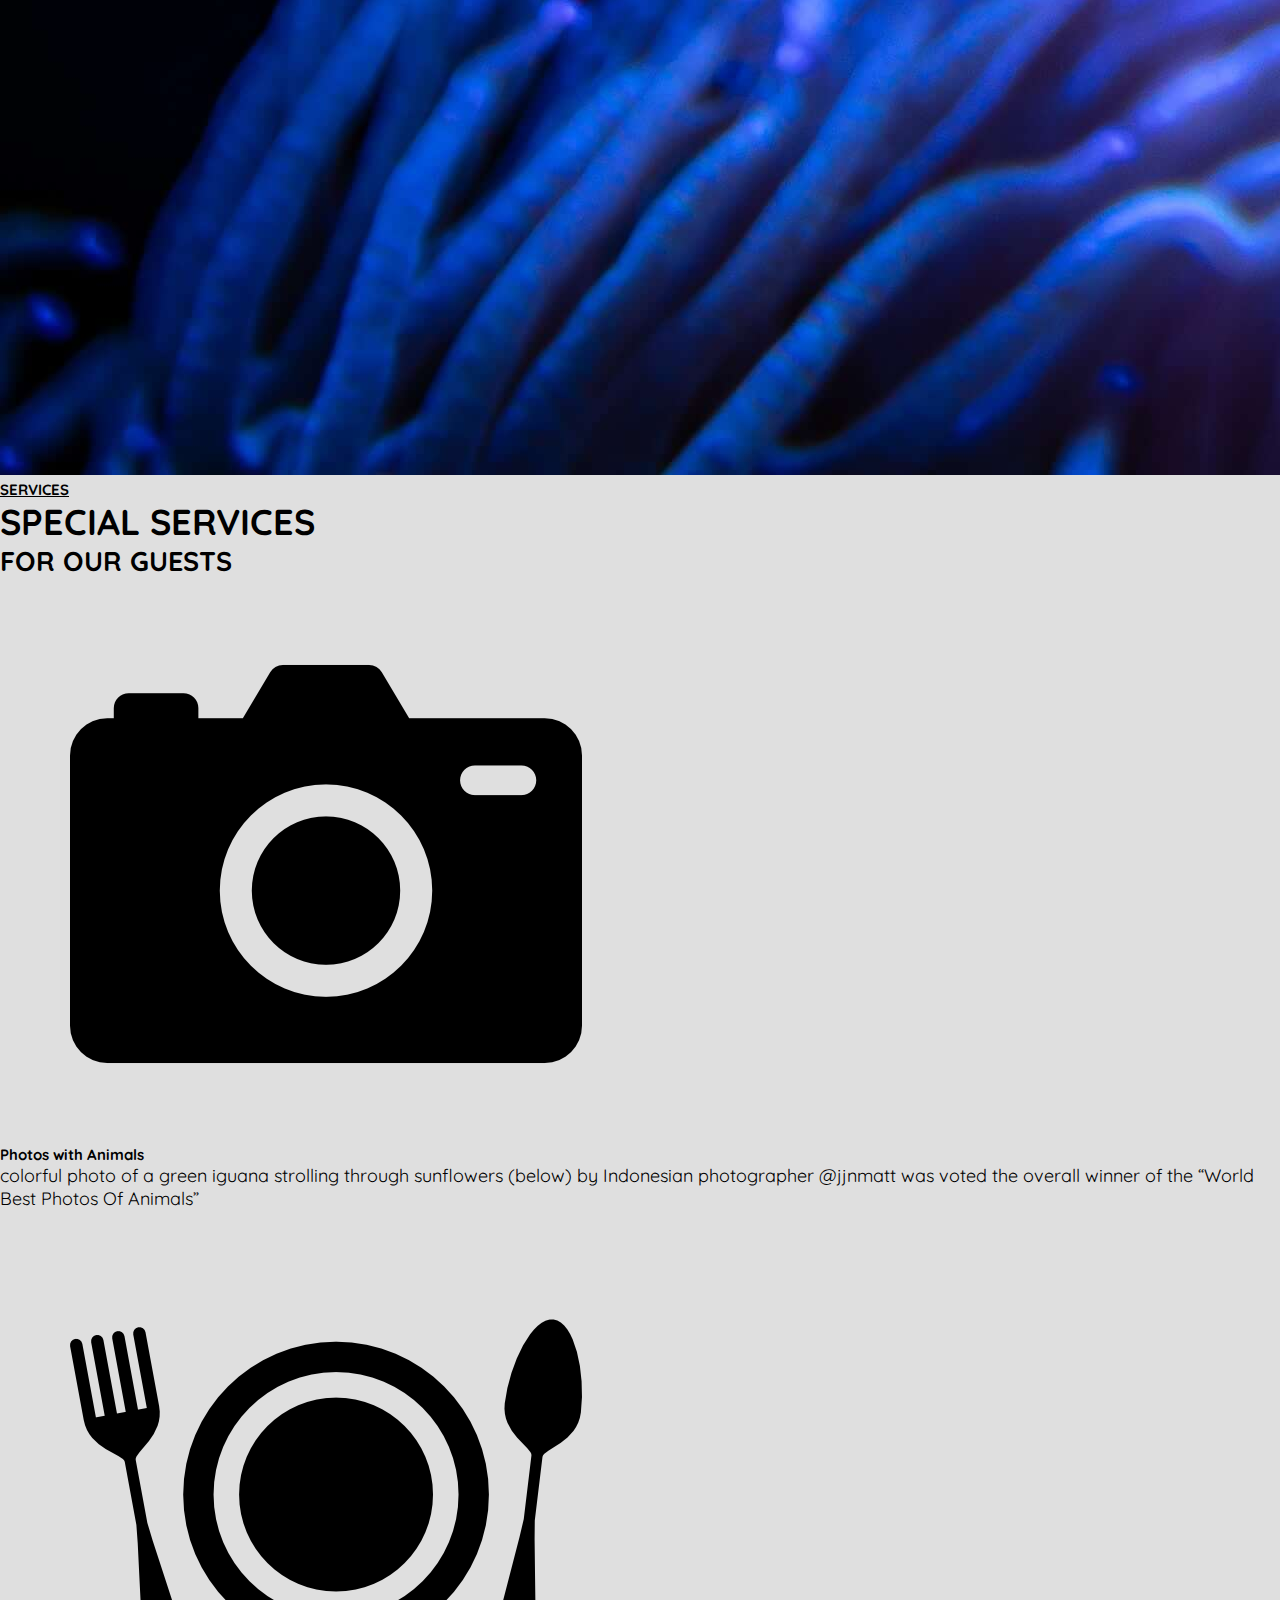
==== commit 4a415035: "service part updated" ====
--- a/service.html
+++ b/service.html
@@ -4,38 +4,45 @@
     <meta charset="UTF-8">
     <meta name="viewport" content="width=device-width, initial-scale=1.0">
     <title>Document</title>
-    <link href="https://cdn.jsdelivr.net/npm/bootstrap@5.3.1/dist/css/bootstrap.min.css" rel="stylesheet">
-    <link rel="stylesheet" href="/Bootstrap_Team_A/styles/service.css">
-    <link rel="stylesheet" href="https://cdnjs.cloudflare.com/ajax/libs/font-awesome/6.4.2/css/all.min.css">
+    <link href="https://cdn.jsdelivr.net/npm/bootstrap@5.3.1/dist/css/bootstrap.min.css" rel="stylesheet"
+    integrity="sha384-4bw+/aepP/YC94hEpVNVgiZdgIC5+VKNBQNGCHeKRQN+PtmoHDEXuppvnDJzQIu9" crossorigin="anonymous" />
+    <link rel="stylesheet" href="/styles/service.css" />
+
+    <link rel="preconnect" href="https://fonts.googleapis.com" />
+    <link rel="preconnect" href="https://fonts.gstatic.com" crossorigin />
+    <link href="https://fonts.googleapis.com/css2?family=Quicksand:wght@300;400;500;600;700&display=swap"
+     rel="stylesheet" />
+    <link rel="stylesheet" href="https://cdn.jsdelivr.net/npm/bootstrap-icons@1.11.0/font/bootstrap-icons.css">
 </head>
 <body>
-    <!-- Navbar -->
-<nav style="left: 0; right: 0" class="navbar navbar-expand-lg container     position-fixed p-4 z-3 bg-white">
+    
+<!-- Navbar -->
+<nav style="left: 0; right: 0" class="navbar navbar-expand-lg container position-fixed p-4 z-3 bg-white">
     <div class="container-fluid">
-        <a class="navbar-brand" href="#"><img style="width: 180px" src="assets/images/logo_aquarium_black (1).png" alt="" /></a>
-        <button class="navbar-toggler" type="button" data-bs-toggle="collapse" data-bs-target="#navbarSupportedContent"
-            aria-controls="navbarSupportedContent" aria-expanded="false" aria-label="Toggle navigation">
-            <span class="navbar-toggler-icon"></span>
-        </button>
-        <div class="collapse navbar-collapse" id="navbarSupportedContent">
-            <ul class="navbar-nav me-auto mb-2 mb-lg-0">
-            <li class="nav-item">
-                <a class="nav-link active fw-bold" aria-current="page" href="#">Home</a>
-            </li>
-            <li class="nav-item">
-                <a class="nav-link active fw-bold" aria-current="page" href="about.html">About</a>
-            </li>
-            <li class="nav-item">
-                <a class="nav-link active fw-bold" aria-current="page" href="service.html">Service</a>
-            </li>
-            <li class="nav-item">
-                <a class="nav-link active fw-bold" aria-current="page" href="contact.html">Contact</a>
-            </li>
-            </ul>
-            <button class="btn-bg text-dark py-3 px-5 border-0 fw-bold">TICKET</button>
-        </div>
+      <a class="navbar-brand" href="#"><img style="width: 180px" src="assets/logo_aquarium_black.png" alt="" /></a>
+      <button class="navbar-toggler" type="button" data-bs-toggle="collapse" data-bs-target="#navbarSupportedContent"
+        aria-controls="navbarSupportedContent" aria-expanded="false" aria-label="Toggle navigation">
+        <span class="navbar-toggler-icon"></span>
+      </button>
+      <div class="collapse navbar-collapse" id="navbarSupportedContent">
+        <ul class="navbar-nav me-auto mb-2 mb-lg-0">
+          <li class="nav-item">
+            <a class="nav-link active fw-bold" aria-current="page" href="#">Home</a>
+          </li>
+          <li class="nav-item">
+            <a class="nav-link active fw-bold" aria-current="page" href="about.html">About</a>
+          </li>
+          <li class="nav-item">
+            <a class="nav-link active fw-bold" aria-current="page" href="service.html">Service</a>
+          </li>
+          <li class="nav-item">
+            <a class="nav-link active fw-bold" aria-current="page" href="contact.html">Contact</a>
+          </li>
+        </ul>
+        <button class="btn-bg text-dark py-3 px-5 border-0 fw-bold">TICKET</button>
+      </div>
     </div>
-</nav>
+  </nav>
   <!-- Navbar -->
 
     <section class="service">
@@ -78,91 +85,96 @@
             </div>    
             <div class="row row-cols-1 row-cols-md-4 g-3 py-5">
                 <div class="col">
-                    <div class="card">
+                    <div>
                         <img src="assets/images/dslr-camera.png" class="card-img-top" alt="...">
                         <div class="card-body text-center">
-                            <h5 class="card-title">Photos with Animals</h5>
-                            <p class="card-text"> colorful photo of a green iguana strolling through sunflowers (below) by Indonesian photographer @jjnmatt was voted the overall winner of the “World Best Photos Of Animals 2020” 
-                        </div>
-                    </div>
-                </div>
-                <div class="col">
-                    <div class="card">
+                            <h5 class="card-title"><b>Photos with Animals</b></h5>
+                            <p class="card-text"> colorful photo of a green iguana strolling through sunflowers (below) by Indonesian photographer @jjnmatt was voted the overall winner of the “World Best Photos Of Animals” 
+                        </div>
+                    </div>
+                </div>
+                <div class="col">
+                    <div>
                         <img src="assets/images/restaurant.png" class="card-img-top" alt="...">
                         <div class="card-body text-center">
-                            <h5 class="card-title">Restaurant & fast foods</h5>
+                            <h5 class="card-title"><b>Restaurants</b></h5>
                             <p class="card-text">A fast-food restaurant, also known as a quick-service restaurant (QSR) within the industry, is a specific type of restaurant that serves fast-food cuisine and has minimal table service.</p>
                         </div>
                     </div>
                 </div>
                 <div class="col">
-                    <div class="card">
+                    <div>
                         <img src="assets/images/wifi-signal.png" class="card-img-top" alt="...">
                         <div class="card-body text-center">
-                            <h5 class="card-title">Wi-fi with Hi speed</h5>
+                            <h5 class="card-title"><b>Wi-fi with Hi speed</b></h5>
                             <p class="card-text">Free wi-fi zone is highly cost-efficient and scalable solution offering variety of features including hotspot billing, coffee shop bandwidth management and other networks</p>
                         </div>
                     </div>
                 </div>
                 <div class="col">
-                    <div class="card">
+                    <div>
                         <img src="assets/images/trophy.png" class="card-img-top" alt="...">
                         <div class="card-body text-center">
-                            <h5 class="card-title">Many competitions</h5>
+                            <h5 class="card-title"><b>Many competitions</b></h5>
                             <p class="card-text">Competition is a rivalry where two or more parties strive for a common goal which cannot be shared: where one's gain is the other's loss (an example of which is a zero-sum game)</p>
                         </div>
                     </div>
                 </div>
                 <div class="col">
-                    <div class="card">
+                    <div>
                         <img src="assets/images/elephant.png" class="card-img-top" alt="...">
                         <div class="card-body text-center">
-                            <h5 class="card-title">Different Animals</h5>
+                            <h5 class="card-title"><b>Different Animals</b></h5>
                             <p class="card-text">The five most well known classes of vertebrates (animals with backbones) are mammals, birds, fish, reptiles, amphibians. There are also a lot of animals.</p>
                         </div>
                     </div>
                 </div>
                 <div class="col">
-                    <div class="card">
+                    <div >
                         <img src="assets/images/plant.png" class="card-img-top" alt="...">
                         <div class="card-body text-center">
-                            <h5 class="card-title">Different Plants</h5>
-                            <p class="card-text">Plants are the eukaryotes that form the kingdom Plantae; they are predominantly photosynthetic. This means that they obtain their energy</p>
-                        </div>
-                    </div>
-                </div>
-                <div class="col">
-                    <div class="card">
+                            <h5 class="card-title"><b>Different Plants</b></h5>
+                            <p class="card-text">Plants are the eukaryotes that form the kingdom Plantae; they are predominantly photosynthetic. This means that they obtain their</p>
+                        </div>
+                    </div>
+                </div>
+                <div class="col">
+                    <div>
                         <img src="assets/images/family.png" class="card-img-top" alt="...">
                         <div class="card-body text-center">
-                            <h5 class="card-title">Come with Family</h5>
+                            <h5 class="card-title"><b>Come with Family</b></h5>
                             <p class="card-text">Family (from Latin: familia) is a group of people related either by consanguinity (by recognized birth) or affinity (by marriage or other relationship).</p>
                         </div>
                     </div>
                 </div>
                 <div class="col">
-                    <div class="card">
+                    <div>
                         <img src="assets/images/view.png" class="card-img-top " alt="...">
                         <div class="card-body text-center">
-                            <h5 class="card-title">Beautiful View</h5>
-                            <p class="card-text">Beautiful scenery definition: The scenery in a country area is the land , water, or plants that you can see around you. | Meaning, pronunciation and other many beautiful things.</p>
-                        </div>
-                    </div>
-                </div>
-            </div>
-            <!--partners-->
-            <div class="text-center"> 
-                <p>OUR PARTNERS</p>
-                <h1><b><i>PEOPLE WHO</i></b> TRUST US</h1>
-            </div>
-            <div class="row row-cols-1 row-cols-sm-3 g-3 py-2">
-                <img src="assets/images/pngwing.com (1).png " alt="">
-                <img src="assets/images/pngwing.com (2).png" alt="">
-                <img src="assets/images/pngwing.com.png" alt="">
-            </div>
-        </div>
+                            <h5 class="card-title"><b>Beautiful View</b></h5>
+                            <p class="card-text">Beautiful scenery definition: The scenery in a country area is the land , water, or plants that you can see around you. | Meaning, pronunciation and other.</p>
+                        </div>
+                    </div>
+                </div>
+            </div>
+            
     </section>
-
+    <!--partners-->
+    <section style="padding-top: 100px; padding-bottom: 50px;" class="container">
+        <h6 class="text-center">OUR PARTNERS</h6>
+        <h1 class="mt-3 text-center"><span class="fw-bold">PEOPLE WHO
+          </span><span class="fw-light">TRUST US</span></h1>
+        <div class="row mt-5">
+          <div class="col-12 col-md-3 d-flex justify-content-center align-items-center p-5"><img class="img-fluid"
+              src="assets/logo_1.png" alt=""></div>
+          <div class="col-12 col-md-3 d-flex justify-content-center align-items-center p-5"><img class="img-fluid"
+              src="assets/logo_2.png" alt=""></div>
+          <div class="col-12 col-md-3 d-flex justify-content-center align-items-center p-5"><img class="img-fluid"
+              src="assets/logo_3.png" alt=""></div>
+          <div class="col-12 col-md-3 d-flex justify-content-center align-items-center p-5"><img class="img-fluid"
+              src="assets/logo_4.png" alt=""></div>
+        </div>
+      </section>
 
   <!-- Footer -->
     <footer
@@ -183,14 +195,13 @@
             </div>
         </div>
         <!--icon-->
-            <div class="mt-5 d-flex justify-content-center text-light fs-5 align-items-center">
-                <i class="fa-brands fa-facebook p-2"></i>
-                <i class="fa-brands fa-square-x-twitter p-2"></i>
-                <i class="fa-brands fa-youtube p-2"></i>
-                <i class="fa-brands fa-square-instagram p-2"></i>
-                <i class="fa-brands fa-square-threads p-2"></i>
-
-            </div>
+        <div class="mt-5 d-flex justify-content-center text-light fs-5 align-items-center">
+            <i class="bi bi-facebook mx-3"></i>
+            <i class="bi bi-twitter-x mx-3"></i>
+            <i class="bi bi-youtube mx-3"></i>
+            <i class="bi bi-instagram mx-3"></i>
+            <i class="bi bi-threads mx-3"></i>
+        </div>
             <div class="container d-flex flex-column flex-lg-row justify-content-center mt-5">
                 <div style="font-size: 14px;">
                     <a class="text-decoration-none mx-3 text-paste" href="">Membership</a>
@@ -226,6 +237,8 @@
 
 
 
-    <script src="https://cdn.jsdelivr.net/npm/bootstrap@5.3.1/dist/js/bootstrap.bundle.min.js"></script>
+  <script src="https://cdn.jsdelivr.net/npm/bootstrap@5.3.1/dist/js/bootstrap.bundle.min.js"
+  integrity="sha384-HwwvtgBNo3bZJJLYd8oVXjrBZt8cqVSpeBNS5n7C8IVInixGAoxmnlMuBnhbgrkm"
+  crossorigin="anonymous"></script>
 </body>
 </html>--- a/styles/service.css
+++ b/styles/service.css
@@ -0,0 +1,40 @@
+*{
+    padding: 0;
+    margin: 0;
+}
+.navbar{
+    padding: 20px;
+}
+body{
+    background-color: rgb(223, 223, 223);
+    font-size: 18px;
+    font-family: 'Quicksand', sans-serif;
+    background-size: cover;
+    
+}
+.btn-bg{
+    background-color: #31E3C9;
+}
+.topside{
+    background-image: url(/assets/images/tiger.jpg);
+    min-height: 80vh;
+    width: 100%;
+    background-position: center;
+    background-size: cover;
+    color: rgb(255, 255, 255);
+    padding-top: 20px;
+}
+.sizeing{
+    margin-top: 20%;
+    padding-left: 20px;
+}
+.card-img-top{
+    border-radius: 50px;
+    padding-left: 70px;
+    padding-right: 70px;
+    padding-top: 30px;
+    padding-bottom: 20px;
+}
+.text-center{
+    color: black;
+}
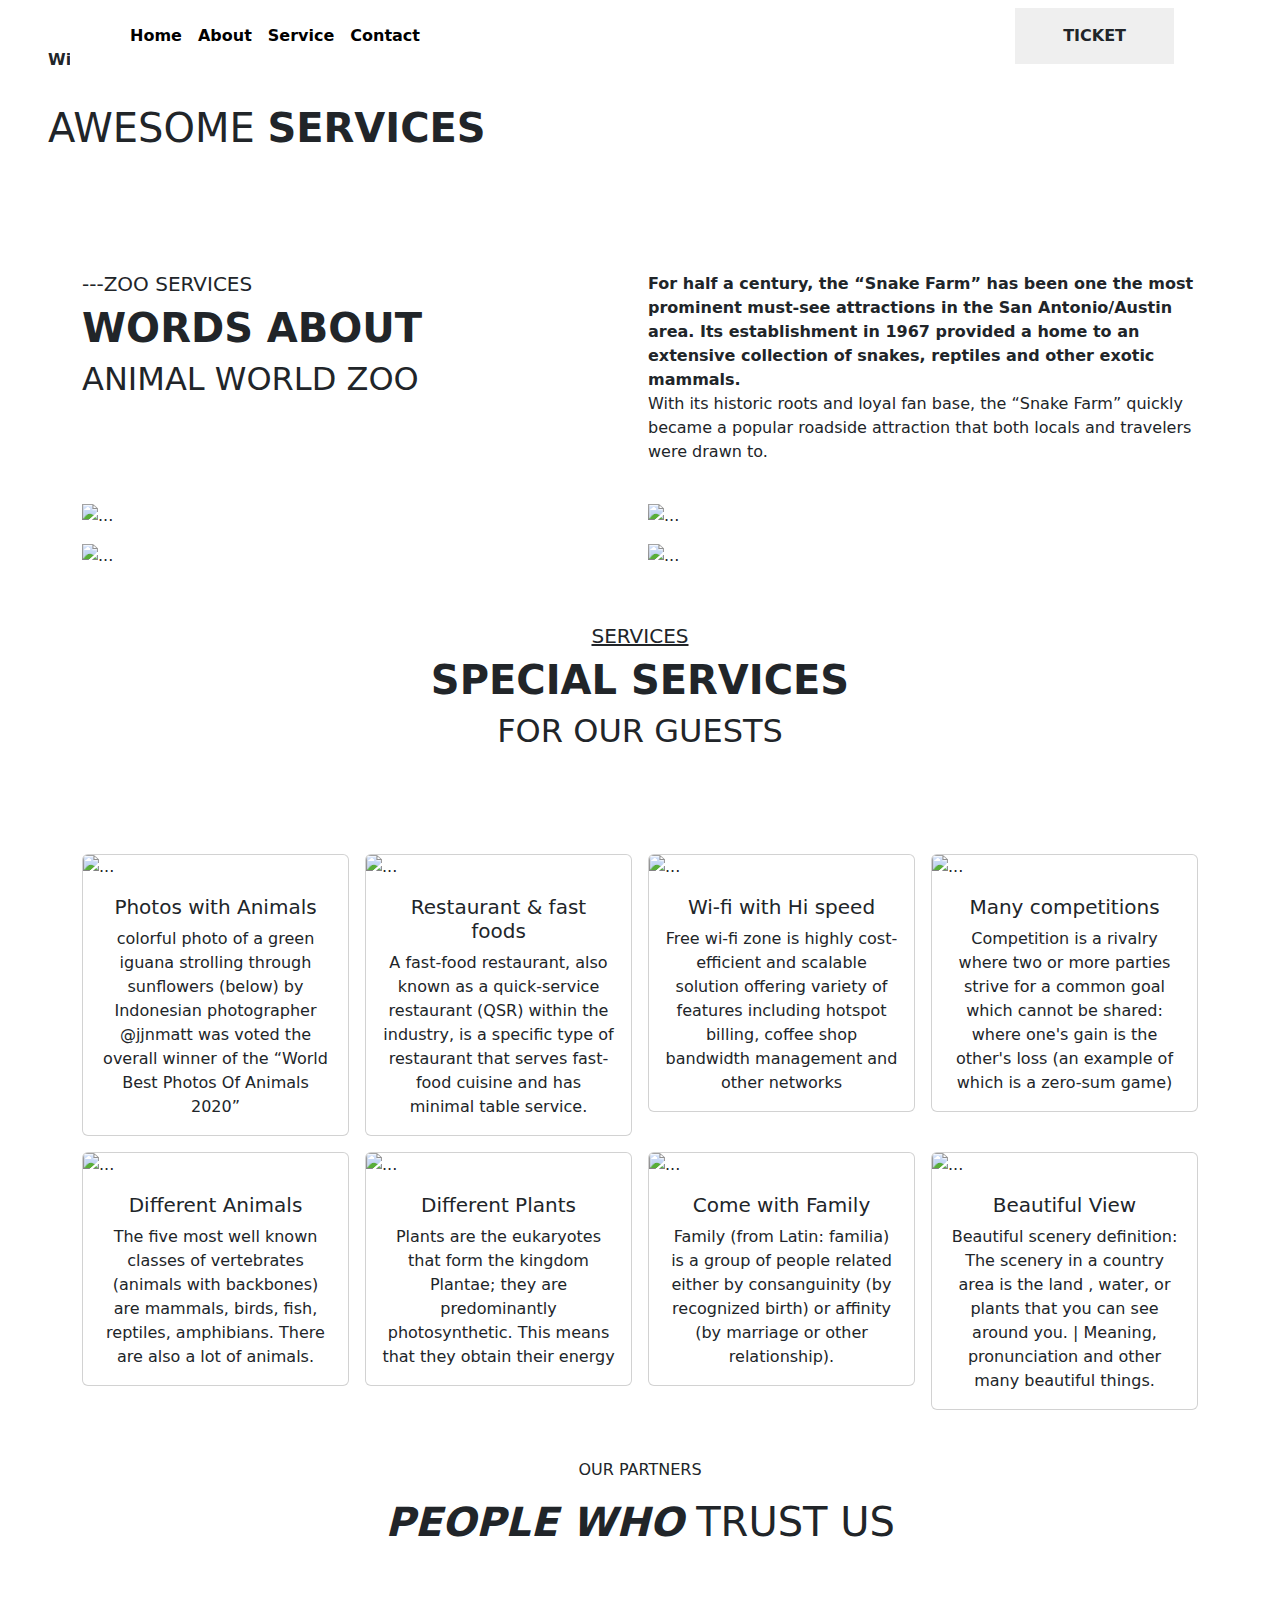
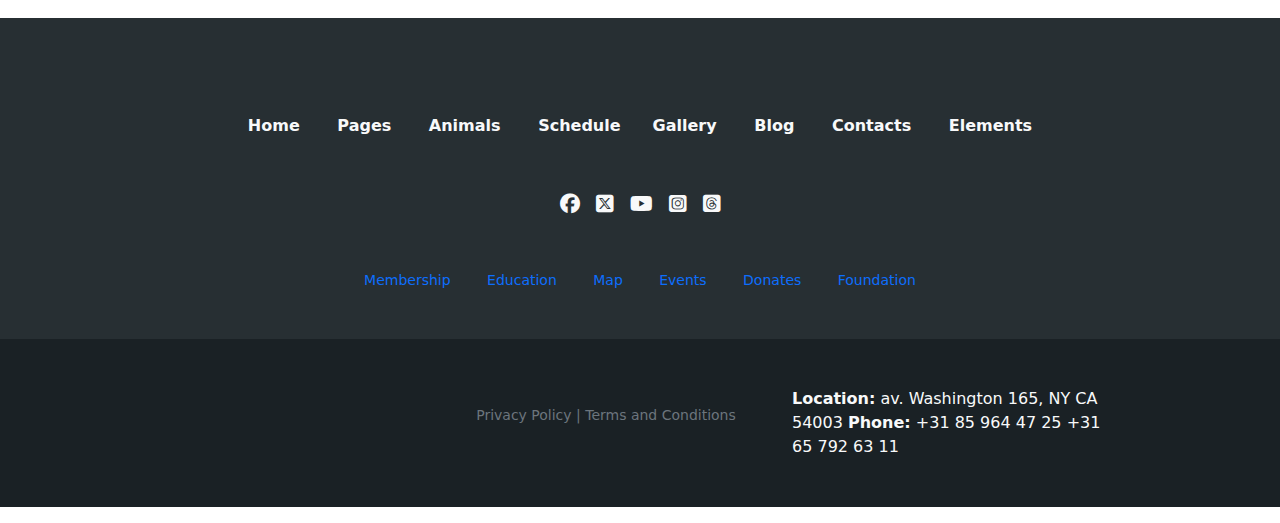
==== commit 54a502cf: "all clear" ====
--- a/service.html
+++ b/service.html
@@ -4,45 +4,38 @@
     <meta charset="UTF-8">
     <meta name="viewport" content="width=device-width, initial-scale=1.0">
     <title>Document</title>
-    <link href="https://cdn.jsdelivr.net/npm/bootstrap@5.3.1/dist/css/bootstrap.min.css" rel="stylesheet"
-    integrity="sha384-4bw+/aepP/YC94hEpVNVgiZdgIC5+VKNBQNGCHeKRQN+PtmoHDEXuppvnDJzQIu9" crossorigin="anonymous" />
-    <link rel="stylesheet" href="/styles/service.css" />
-
-    <link rel="preconnect" href="https://fonts.googleapis.com" />
-    <link rel="preconnect" href="https://fonts.gstatic.com" crossorigin />
-    <link href="https://fonts.googleapis.com/css2?family=Quicksand:wght@300;400;500;600;700&display=swap"
-     rel="stylesheet" />
-    <link rel="stylesheet" href="https://cdn.jsdelivr.net/npm/bootstrap-icons@1.11.0/font/bootstrap-icons.css">
+    <link href="https://cdn.jsdelivr.net/npm/bootstrap@5.3.1/dist/css/bootstrap.min.css" rel="stylesheet">
+    <link rel="stylesheet" href="/styles/service.css">
+    <link rel="stylesheet" href="https://cdnjs.cloudflare.com/ajax/libs/font-awesome/6.4.2/css/all.min.css">
 </head>
 <body>
-    
-<!-- Navbar -->
-<nav style="left: 0; right: 0" class="navbar navbar-expand-lg container position-fixed p-4 z-3 bg-white">
+    <!-- Navbar -->
+<nav style="left: 0; right: 0" class="navbar navbar-expand-lg container     position-fixed p-4 z-3 bg-white">
     <div class="container-fluid">
-      <a class="navbar-brand" href="#"><img style="width: 180px" src="assets/logo_aquarium_black.png" alt="" /></a>
-      <button class="navbar-toggler" type="button" data-bs-toggle="collapse" data-bs-target="#navbarSupportedContent"
-        aria-controls="navbarSupportedContent" aria-expanded="false" aria-label="Toggle navigation">
-        <span class="navbar-toggler-icon"></span>
-      </button>
-      <div class="collapse navbar-collapse" id="navbarSupportedContent">
-        <ul class="navbar-nav me-auto mb-2 mb-lg-0">
-          <li class="nav-item">
-            <a class="nav-link active fw-bold" aria-current="page" href="#">Home</a>
-          </li>
-          <li class="nav-item">
-            <a class="nav-link active fw-bold" aria-current="page" href="about.html">About</a>
-          </li>
-          <li class="nav-item">
-            <a class="nav-link active fw-bold" aria-current="page" href="service.html">Service</a>
-          </li>
-          <li class="nav-item">
-            <a class="nav-link active fw-bold" aria-current="page" href="contact.html">Contact</a>
-          </li>
-        </ul>
-        <button class="btn-bg text-dark py-3 px-5 border-0 fw-bold">TICKET</button>
-      </div>
+        <a class="navbar-brand" href="#"><img style="width: 180px" src="assets/images/logo_aquarium_black (1).png" alt="" /></a>
+        <button class="navbar-toggler" type="button" data-bs-toggle="collapse" data-bs-target="#navbarSupportedContent"
+            aria-controls="navbarSupportedContent" aria-expanded="false" aria-label="Toggle navigation">
+            <span class="navbar-toggler-icon"></span>
+        </button>
+        <div class="collapse navbar-collapse" id="navbarSupportedContent">
+            <ul class="navbar-nav me-auto mb-2 mb-lg-0">
+            <li class="nav-item">
+                <a class="nav-link active fw-bold" aria-current="page" href="#">Home</a>
+            </li>
+            <li class="nav-item">
+                <a class="nav-link active fw-bold" aria-current="page" href="about.html">About</a>
+            </li>
+            <li class="nav-item">
+                <a class="nav-link active fw-bold" aria-current="page" href="service.html">Service</a>
+            </li>
+            <li class="nav-item">
+                <a class="nav-link active fw-bold" aria-current="page" href="contact.html">Contact</a>
+            </li>
+            </ul>
+            <button class="btn-bg text-dark py-3 px-5 border-0 fw-bold">TICKET</button>
+        </div>
     </div>
-  </nav>
+</nav>
   <!-- Navbar -->
 
     <section class="service">
@@ -85,96 +78,91 @@
             </div>    
             <div class="row row-cols-1 row-cols-md-4 g-3 py-5">
                 <div class="col">
-                    <div>
+                    <div class="card">
                         <img src="assets/images/dslr-camera.png" class="card-img-top" alt="...">
                         <div class="card-body text-center">
-                            <h5 class="card-title"><b>Photos with Animals</b></h5>
-                            <p class="card-text"> colorful photo of a green iguana strolling through sunflowers (below) by Indonesian photographer @jjnmatt was voted the overall winner of the “World Best Photos Of Animals” 
-                        </div>
-                    </div>
-                </div>
-                <div class="col">
-                    <div>
+                            <h5 class="card-title">Photos with Animals</h5>
+                            <p class="card-text"> colorful photo of a green iguana strolling through sunflowers (below) by Indonesian photographer @jjnmatt was voted the overall winner of the “World Best Photos Of Animals 2020” 
+                        </div>
+                    </div>
+                </div>
+                <div class="col">
+                    <div class="card">
                         <img src="assets/images/restaurant.png" class="card-img-top" alt="...">
                         <div class="card-body text-center">
-                            <h5 class="card-title"><b>Restaurants</b></h5>
+                            <h5 class="card-title">Restaurant & fast foods</h5>
                             <p class="card-text">A fast-food restaurant, also known as a quick-service restaurant (QSR) within the industry, is a specific type of restaurant that serves fast-food cuisine and has minimal table service.</p>
                         </div>
                     </div>
                 </div>
                 <div class="col">
-                    <div>
+                    <div class="card">
                         <img src="assets/images/wifi-signal.png" class="card-img-top" alt="...">
                         <div class="card-body text-center">
-                            <h5 class="card-title"><b>Wi-fi with Hi speed</b></h5>
+                            <h5 class="card-title">Wi-fi with Hi speed</h5>
                             <p class="card-text">Free wi-fi zone is highly cost-efficient and scalable solution offering variety of features including hotspot billing, coffee shop bandwidth management and other networks</p>
                         </div>
                     </div>
                 </div>
                 <div class="col">
-                    <div>
+                    <div class="card">
                         <img src="assets/images/trophy.png" class="card-img-top" alt="...">
                         <div class="card-body text-center">
-                            <h5 class="card-title"><b>Many competitions</b></h5>
+                            <h5 class="card-title">Many competitions</h5>
                             <p class="card-text">Competition is a rivalry where two or more parties strive for a common goal which cannot be shared: where one's gain is the other's loss (an example of which is a zero-sum game)</p>
                         </div>
                     </div>
                 </div>
                 <div class="col">
-                    <div>
+                    <div class="card">
                         <img src="assets/images/elephant.png" class="card-img-top" alt="...">
                         <div class="card-body text-center">
-                            <h5 class="card-title"><b>Different Animals</b></h5>
+                            <h5 class="card-title">Different Animals</h5>
                             <p class="card-text">The five most well known classes of vertebrates (animals with backbones) are mammals, birds, fish, reptiles, amphibians. There are also a lot of animals.</p>
                         </div>
                     </div>
                 </div>
                 <div class="col">
-                    <div >
+                    <div class="card">
                         <img src="assets/images/plant.png" class="card-img-top" alt="...">
                         <div class="card-body text-center">
-                            <h5 class="card-title"><b>Different Plants</b></h5>
-                            <p class="card-text">Plants are the eukaryotes that form the kingdom Plantae; they are predominantly photosynthetic. This means that they obtain their</p>
-                        </div>
-                    </div>
-                </div>
-                <div class="col">
-                    <div>
+                            <h5 class="card-title">Different Plants</h5>
+                            <p class="card-text">Plants are the eukaryotes that form the kingdom Plantae; they are predominantly photosynthetic. This means that they obtain their energy</p>
+                        </div>
+                    </div>
+                </div>
+                <div class="col">
+                    <div class="card">
                         <img src="assets/images/family.png" class="card-img-top" alt="...">
                         <div class="card-body text-center">
-                            <h5 class="card-title"><b>Come with Family</b></h5>
+                            <h5 class="card-title">Come with Family</h5>
                             <p class="card-text">Family (from Latin: familia) is a group of people related either by consanguinity (by recognized birth) or affinity (by marriage or other relationship).</p>
                         </div>
                     </div>
                 </div>
                 <div class="col">
-                    <div>
+                    <div class="card">
                         <img src="assets/images/view.png" class="card-img-top " alt="...">
                         <div class="card-body text-center">
-                            <h5 class="card-title"><b>Beautiful View</b></h5>
-                            <p class="card-text">Beautiful scenery definition: The scenery in a country area is the land , water, or plants that you can see around you. | Meaning, pronunciation and other.</p>
-                        </div>
-                    </div>
-                </div>
-            </div>
-            
+                            <h5 class="card-title">Beautiful View</h5>
+                            <p class="card-text">Beautiful scenery definition: The scenery in a country area is the land , water, or plants that you can see around you. | Meaning, pronunciation and other many beautiful things.</p>
+                        </div>
+                    </div>
+                </div>
+            </div>
+            <!--partners-->
+            <div class="text-center"> 
+                <p>OUR PARTNERS</p>
+                <h1><b><i>PEOPLE WHO</i></b> TRUST US</h1>
+            </div>
+            <div class="row row-cols-1 row-cols-sm-3 g-3 py-2">
+                <img src="assets/images/pngwing.com (1).png " alt="">
+                <img src="assets/images/pngwing.com (2).png" alt="">
+                <img src="assets/images/pngwing.com.png" alt="">
+            </div>
+        </div>
     </section>
-    <!--partners-->
-    <section style="padding-top: 100px; padding-bottom: 50px;" class="container">
-        <h6 class="text-center">OUR PARTNERS</h6>
-        <h1 class="mt-3 text-center"><span class="fw-bold">PEOPLE WHO
-          </span><span class="fw-light">TRUST US</span></h1>
-        <div class="row mt-5">
-          <div class="col-12 col-md-3 d-flex justify-content-center align-items-center p-5"><img class="img-fluid"
-              src="assets/logo_1.png" alt=""></div>
-          <div class="col-12 col-md-3 d-flex justify-content-center align-items-center p-5"><img class="img-fluid"
-              src="assets/logo_2.png" alt=""></div>
-          <div class="col-12 col-md-3 d-flex justify-content-center align-items-center p-5"><img class="img-fluid"
-              src="assets/logo_3.png" alt=""></div>
-          <div class="col-12 col-md-3 d-flex justify-content-center align-items-center p-5"><img class="img-fluid"
-              src="assets/logo_4.png" alt=""></div>
-        </div>
-      </section>
+
 
   <!-- Footer -->
     <footer
@@ -195,13 +183,14 @@
             </div>
         </div>
         <!--icon-->
-        <div class="mt-5 d-flex justify-content-center text-light fs-5 align-items-center">
-            <i class="bi bi-facebook mx-3"></i>
-            <i class="bi bi-twitter-x mx-3"></i>
-            <i class="bi bi-youtube mx-3"></i>
-            <i class="bi bi-instagram mx-3"></i>
-            <i class="bi bi-threads mx-3"></i>
-        </div>
+            <div class="mt-5 d-flex justify-content-center text-light fs-5 align-items-center">
+                <i class="fa-brands fa-facebook p-2"></i>
+                <i class="fa-brands fa-square-x-twitter p-2"></i>
+                <i class="fa-brands fa-youtube p-2"></i>
+                <i class="fa-brands fa-square-instagram p-2"></i>
+                <i class="fa-brands fa-square-threads p-2"></i>
+
+            </div>
             <div class="container d-flex flex-column flex-lg-row justify-content-center mt-5">
                 <div style="font-size: 14px;">
                     <a class="text-decoration-none mx-3 text-paste" href="">Membership</a>
@@ -237,8 +226,6 @@
 
 
 
-  <script src="https://cdn.jsdelivr.net/npm/bootstrap@5.3.1/dist/js/bootstrap.bundle.min.js"
-  integrity="sha384-HwwvtgBNo3bZJJLYd8oVXjrBZt8cqVSpeBNS5n7C8IVInixGAoxmnlMuBnhbgrkm"
-  crossorigin="anonymous"></script>
+    <script src="https://cdn.jsdelivr.net/npm/bootstrap@5.3.1/dist/js/bootstrap.bundle.min.js"></script>
 </body>
 </html>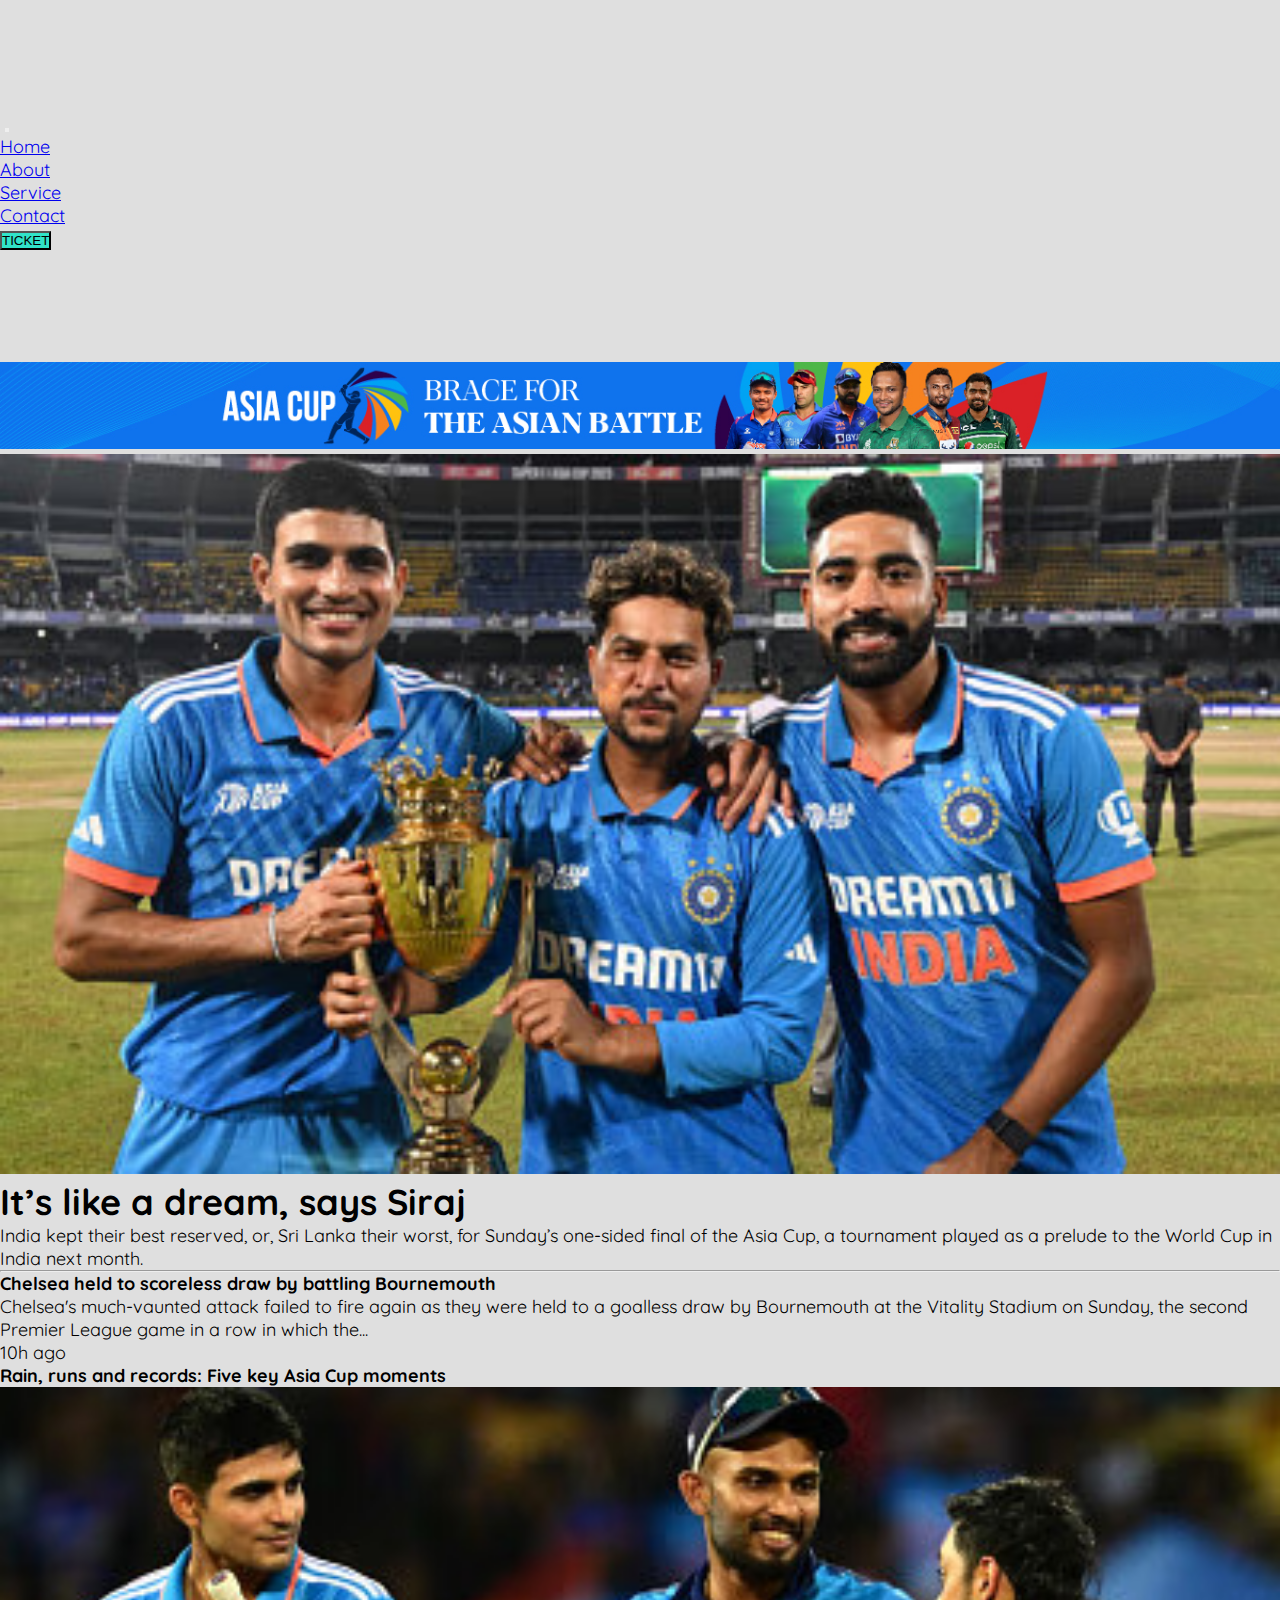
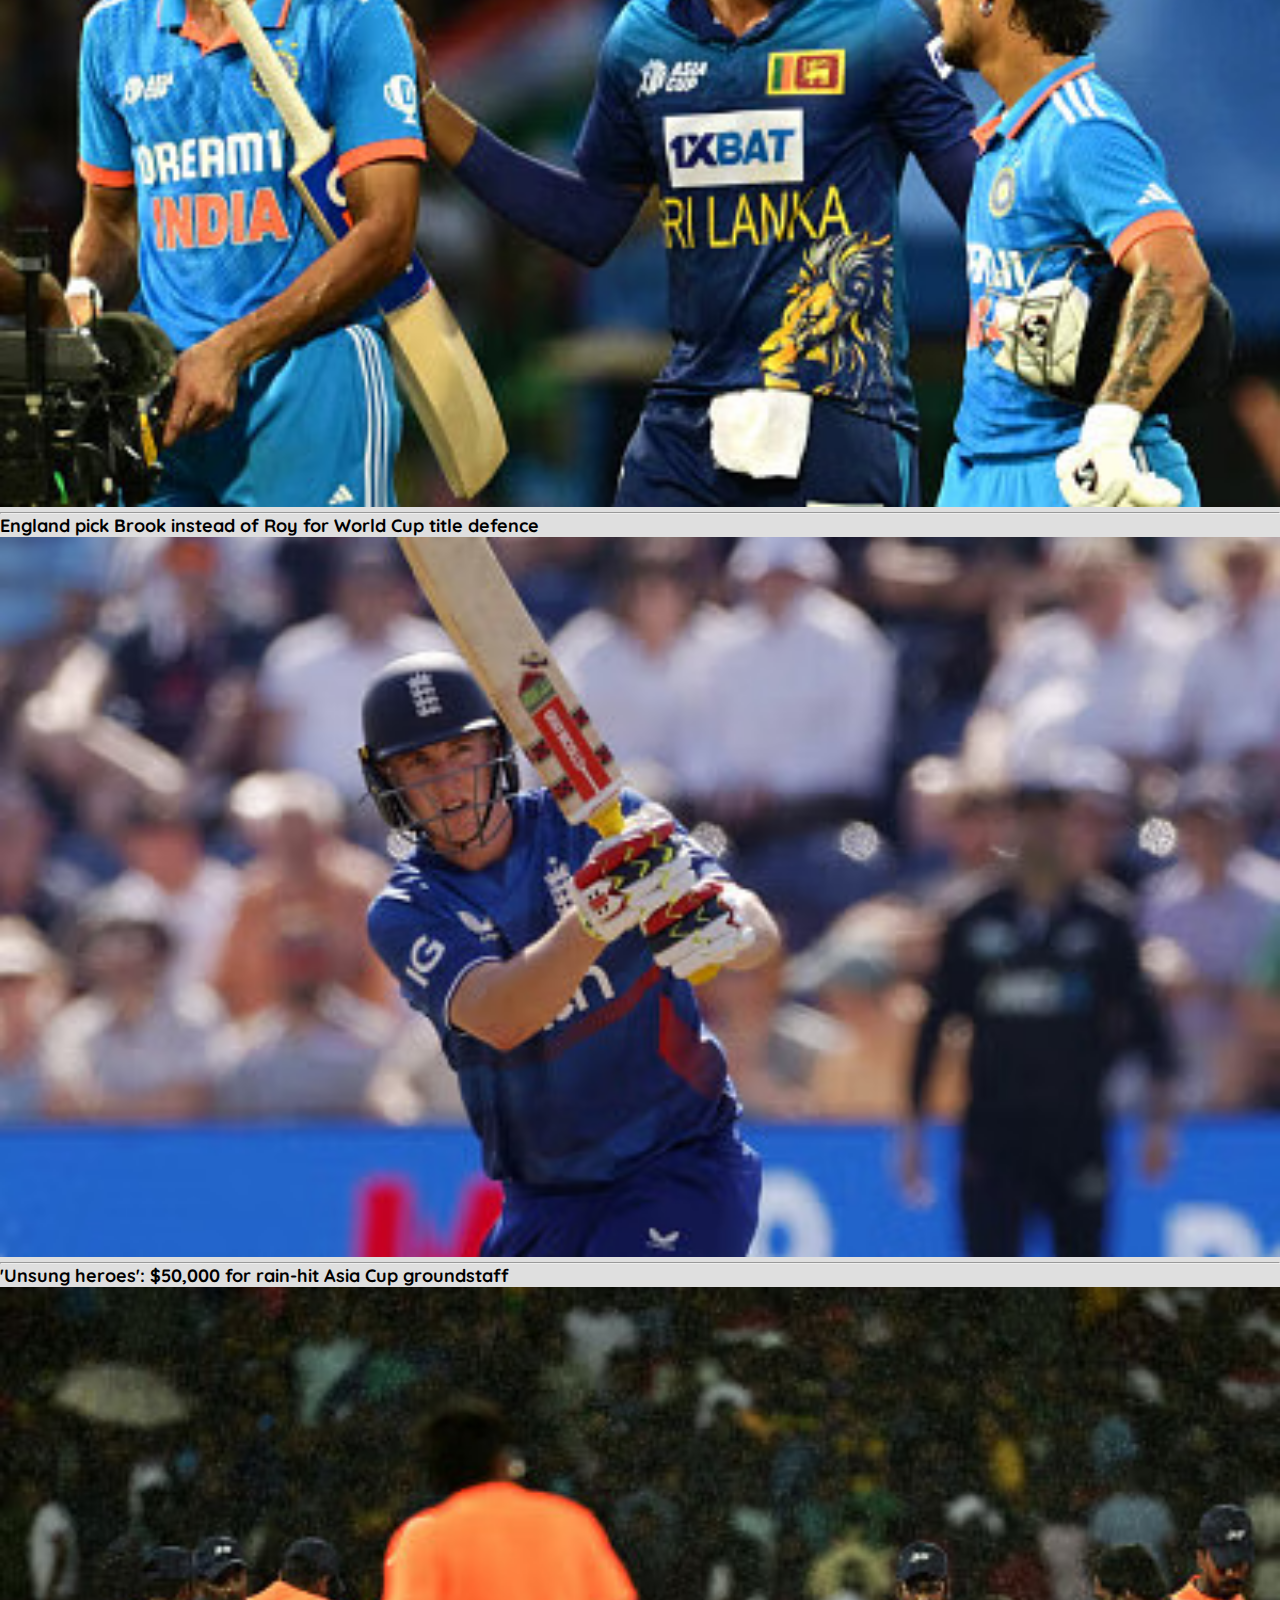
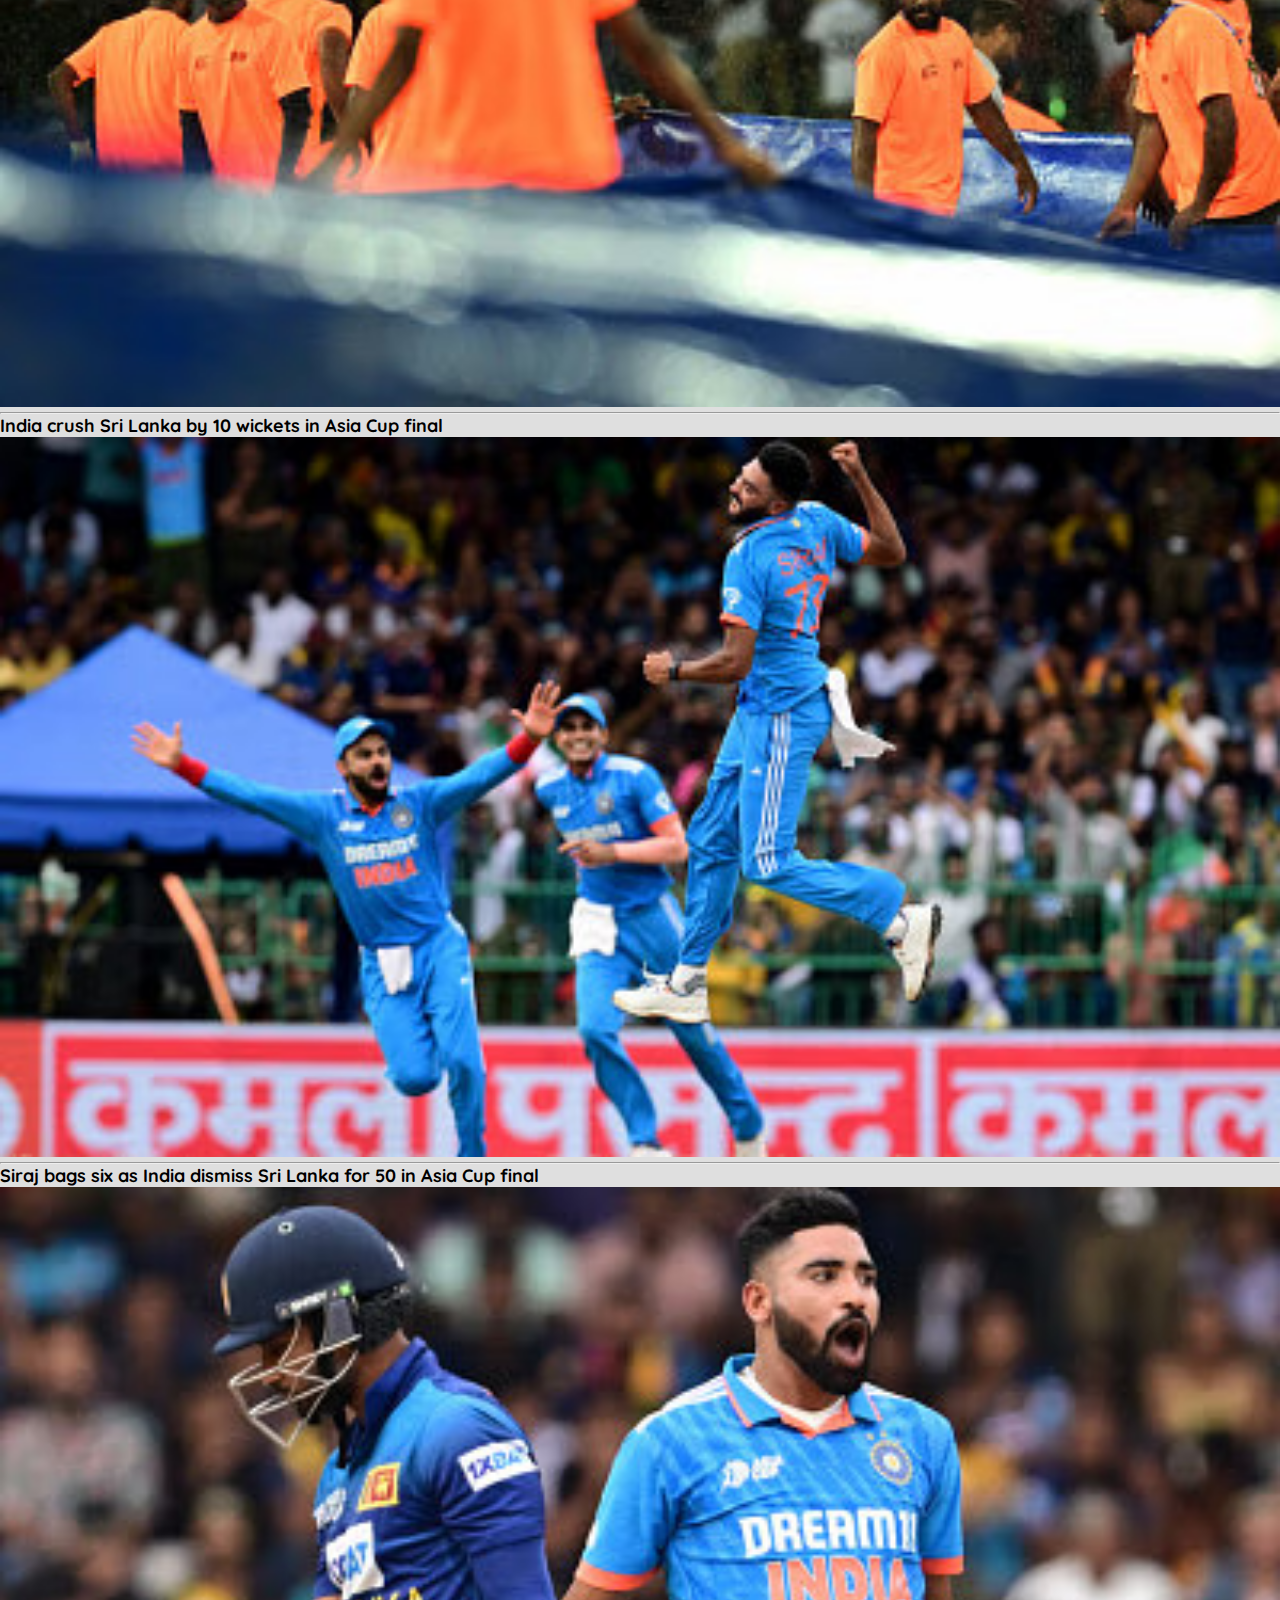
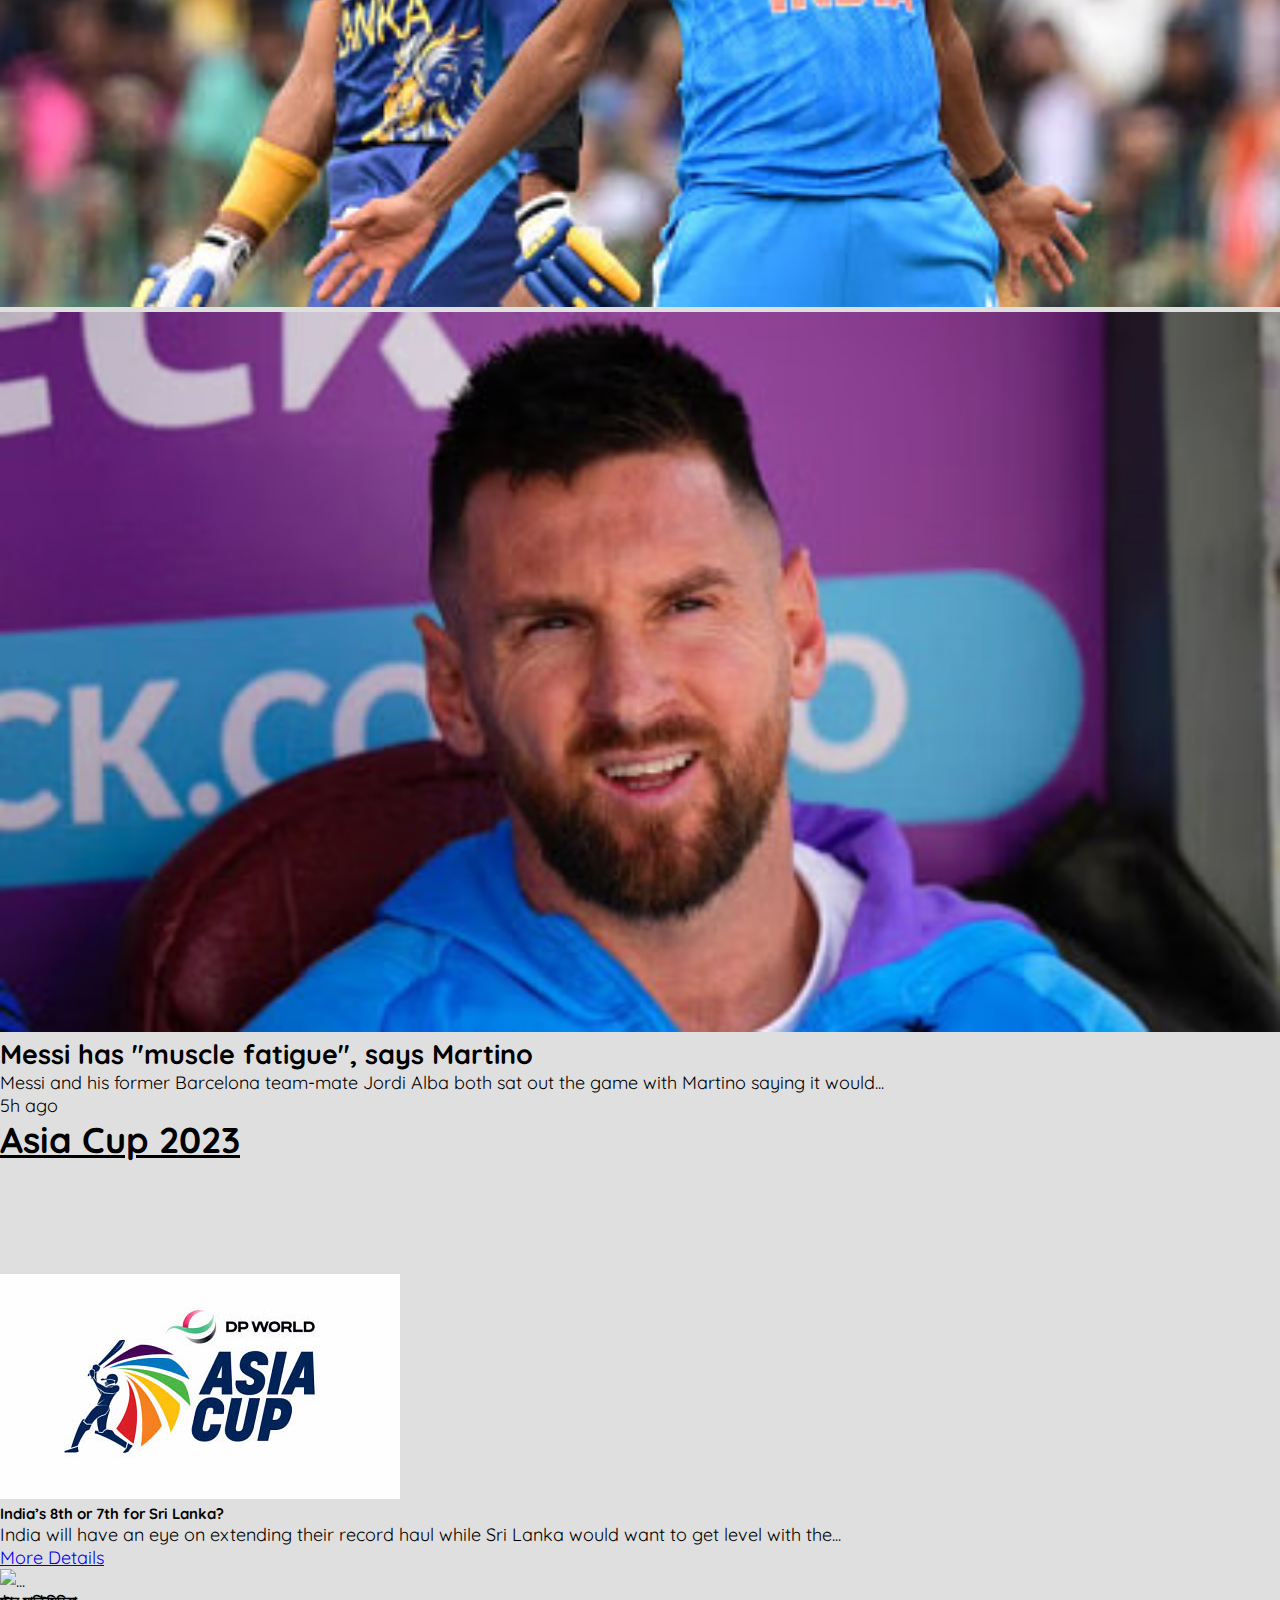
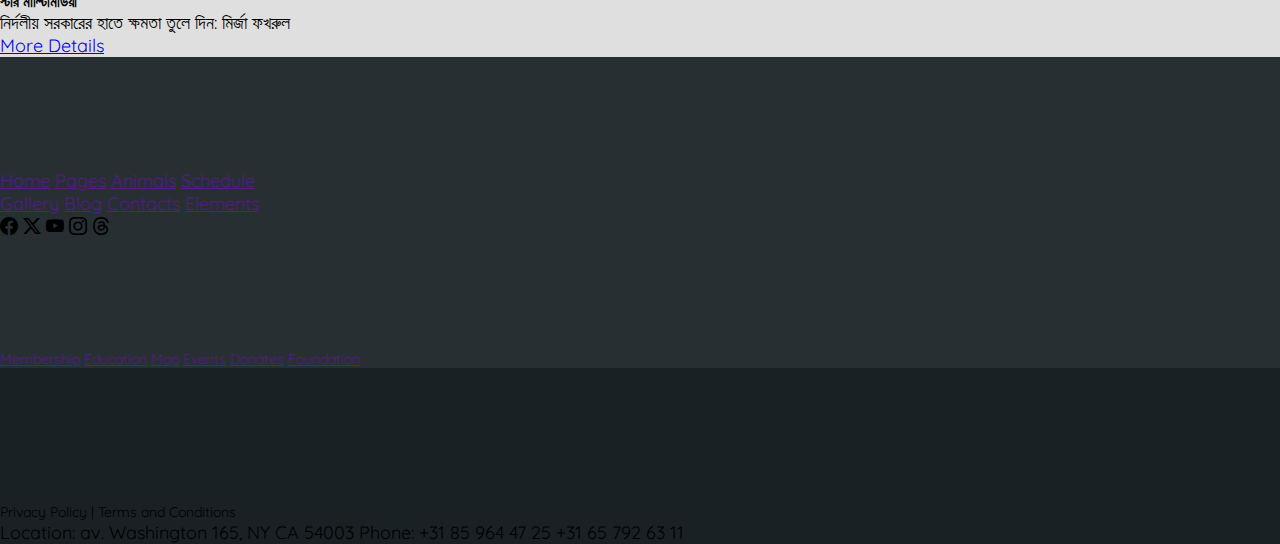
==== commit 6e466b52: "news paper created" ====
--- a/service.html
+++ b/service.html
@@ -4,170 +4,150 @@
     <meta charset="UTF-8">
     <meta name="viewport" content="width=device-width, initial-scale=1.0">
     <title>Document</title>
-    <link href="https://cdn.jsdelivr.net/npm/bootstrap@5.3.1/dist/css/bootstrap.min.css" rel="stylesheet">
-    <link rel="stylesheet" href="/styles/service.css">
-    <link rel="stylesheet" href="https://cdnjs.cloudflare.com/ajax/libs/font-awesome/6.4.2/css/all.min.css">
+    <link href="https://cdn.jsdelivr.net/npm/bootstrap@5.3.1/dist/css/bootstrap.min.css" rel="stylesheet"
+    integrity="sha384-4bw+/aepP/YC94hEpVNVgiZdgIC5+VKNBQNGCHeKRQN+PtmoHDEXuppvnDJzQIu9" crossorigin="anonymous" />
+    <link rel="stylesheet" href="/styles/service.css" />
+
+    <link rel="preconnect" href="https://fonts.googleapis.com" />
+    <link rel="preconnect" href="https://fonts.gstatic.com" crossorigin />
+    <link href="https://fonts.googleapis.com/css2?family=Quicksand:wght@300;400;500;600;700&display=swap"
+     rel="stylesheet" />
+    <link rel="stylesheet" href="https://cdn.jsdelivr.net/npm/bootstrap-icons@1.11.0/font/bootstrap-icons.css">
 </head>
 <body>
-    <!-- Navbar -->
-<nav style="left: 0; right: 0" class="navbar navbar-expand-lg container     position-fixed p-4 z-3 bg-white">
+    
+<!-- Navbar -->
+<nav style="left: 0; right: 0" class="navbar navbar-expand-lg container position-fixed p-4 z-3 bg-white">
     <div class="container-fluid">
-        <a class="navbar-brand" href="#"><img style="width: 180px" src="assets/images/logo_aquarium_black (1).png" alt="" /></a>
-        <button class="navbar-toggler" type="button" data-bs-toggle="collapse" data-bs-target="#navbarSupportedContent"
-            aria-controls="navbarSupportedContent" aria-expanded="false" aria-label="Toggle navigation">
-            <span class="navbar-toggler-icon"></span>
-        </button>
-        <div class="collapse navbar-collapse" id="navbarSupportedContent">
-            <ul class="navbar-nav me-auto mb-2 mb-lg-0">
-            <li class="nav-item">
-                <a class="nav-link active fw-bold" aria-current="page" href="#">Home</a>
-            </li>
-            <li class="nav-item">
-                <a class="nav-link active fw-bold" aria-current="page" href="about.html">About</a>
-            </li>
-            <li class="nav-item">
-                <a class="nav-link active fw-bold" aria-current="page" href="service.html">Service</a>
-            </li>
-            <li class="nav-item">
-                <a class="nav-link active fw-bold" aria-current="page" href="contact.html">Contact</a>
-            </li>
-            </ul>
-            <button class="btn-bg text-dark py-3 px-5 border-0 fw-bold">TICKET</button>
-        </div>
-    </div>
-</nav>
+      <a class="navbar-brand" href="#"><img style="width: 180px" src="assets/logo_aquarium_black.png" alt="" /></a>
+      <button class="navbar-toggler" type="button" data-bs-toggle="collapse" data-bs-target="#navbarSupportedContent"
+        aria-controls="navbarSupportedContent" aria-expanded="false" aria-label="Toggle navigation">
+        <span class="navbar-toggler-icon"></span>
+      </button>
+      <div class="collapse navbar-collapse" id="navbarSupportedContent">
+        <ul class="navbar-nav me-auto mb-2 mb-lg-0">
+          <li class="nav-item">
+            <a class="nav-link active fw-bold" aria-current="page" href="#">Home</a>
+          </li>
+          <li class="nav-item">
+            <a class="nav-link active fw-bold" aria-current="page" href="about.html">About</a>
+          </li>
+          <li class="nav-item">
+            <a class="nav-link active fw-bold" aria-current="page" href="service.html">Service</a>
+          </li>
+          <li class="nav-item">
+            <a class="nav-link active fw-bold" aria-current="page" href="contact.html">Contact</a>
+          </li>
+        </ul>
+        <button class="btn-bg text-dark py-3 px-5 border-0 fw-bold">TICKET</button>
+      </div>
+    </div>
+  </nav>
   <!-- Navbar -->
 
-    <section class="service">
-        <!--topside-->        
-        <div class="topside">
-            <div class="row row-cols-1 g-3 p-5">
-                <p class="sizeing"><b>Wild World</b></p>
-                <h1>AWESOME <b>SERVICES</b></h1>
-            </div>
-        </div>
-
-        <div class="container py-5">
-            <!--about and description-->
-            <div class="row row-cols-1 row-cols-md-2 g-3 py-3">
-                <div class="about">
-                    <h5>---ZOO SERVICES</h5>
-                    <h1><b>WORDS ABOUT</b></h1>
-                    <h2>ANIMAL WORLD ZOO</h2>
+<!--main section-->
+
+<section class="container">
+    <div class="col-12">
+        <div class="head pb-2">
+            <img src="/assets/images/asia_cup-web_english.jpg" class="image-fluid rounded" width="100%"alt="">
+        </div>
+
+    </div>
+    
+    <div class="row ">
+        <div class="col-md-5">
+            <div class="image">
+                <img src="/assets/images/siraj-kuldeep-gill.avif" class="image-fluid rounded" width="100%" alt="..">
+            </div>
+            <div >
+                <h1> <b>It’s like a dream, says Siraj</b></h1>
+                <p>India kept their best reserved, or, Sri Lanka their worst, for Sunday’s one-sided final of the Asia Cup, a tournament played as a prelude to the World Cup in India next month.</p>
+                <hr>
+                <h4>Chelsea held to scoreless draw by battling Bournemouth</h4>
+                <p>Chelsea's much-vaunted attack failed to fire again as they were held to a goalless draw by Bournemouth at the Vitality Stadium on Sunday, the second Premier League game in a row in which the...</p>
+                <p class="fw-lighter"> 10h ago</p>
+            </div>
+           
+        </div>
+        <div class="col-md-4 ">
+            <div class="d-flex">
+                <div>
+                <h4>Rain, runs and records: Five key Asia Cup moments</h4>
                 </div>
                 <div >
-                    <p><b>For half a century, the “Snake Farm” has been one the most prominent must-see attractions in the San Antonio/Austin area. Its establishment in 1967 provided a home to an extensive collection of snakes, reptiles and other exotic mammals. </b><br>With its historic roots and loyal fan base, the “Snake Farm” quickly became a popular roadside attraction that both locals and travelers were drawn to. </p>
-                </div>    
-            </div>
-            <!--photo-->
-            <div class="row row-cols-1 row-cols-md-2 g-3 py-2"> 
-                
-                <img src="assets/images/pexels-bas-van-brandwijk-704320 (1).jpg" class="rounded float-start" alt="...">
-                <img src="assets/images/pexels-anthony-📷📹🙂-133459 (1).jpg" class="rounded float-end" alt="...">
-                <img src="assets/images/pexels-tomáš-malík-2581917 (1).jpg" class="rounded float-end" alt="...">
-                <img src="assets/images/pexels-egor-kamelev-3220368 (1).jpg" class="rounded float-end" alt="...">
-                
-            </div>
-            <!--cards section-->
-            <div class="row row-cols-1 row-cols-md-1 g-3 py-5">
-                <div class="text-center "> 
-                    <h5><u>SERVICES</u></h5>
-                    <h1><b>SPECIAL SERVICES</b></h1>
-                    <h2>FOR OUR GUESTS</h2>
-                </div>
-            </div>    
-            <div class="row row-cols-1 row-cols-md-4 g-3 py-5">
-                <div class="col">
-                    <div class="card">
-                        <img src="assets/images/dslr-camera.png" class="card-img-top" alt="...">
-                        <div class="card-body text-center">
-                            <h5 class="card-title">Photos with Animals</h5>
-                            <p class="card-text"> colorful photo of a green iguana strolling through sunflowers (below) by Indonesian photographer @jjnmatt was voted the overall winner of the “World Best Photos Of Animals 2020” 
-                        </div>
-                    </div>
-                </div>
-                <div class="col">
-                    <div class="card">
-                        <img src="assets/images/restaurant.png" class="card-img-top" alt="...">
-                        <div class="card-body text-center">
-                            <h5 class="card-title">Restaurant & fast foods</h5>
-                            <p class="card-text">A fast-food restaurant, also known as a quick-service restaurant (QSR) within the industry, is a specific type of restaurant that serves fast-food cuisine and has minimal table service.</p>
-                        </div>
-                    </div>
-                </div>
-                <div class="col">
-                    <div class="card">
-                        <img src="assets/images/wifi-signal.png" class="card-img-top" alt="...">
-                        <div class="card-body text-center">
-                            <h5 class="card-title">Wi-fi with Hi speed</h5>
-                            <p class="card-text">Free wi-fi zone is highly cost-efficient and scalable solution offering variety of features including hotspot billing, coffee shop bandwidth management and other networks</p>
-                        </div>
-                    </div>
-                </div>
-                <div class="col">
-                    <div class="card">
-                        <img src="assets/images/trophy.png" class="card-img-top" alt="...">
-                        <div class="card-body text-center">
-                            <h5 class="card-title">Many competitions</h5>
-                            <p class="card-text">Competition is a rivalry where two or more parties strive for a common goal which cannot be shared: where one's gain is the other's loss (an example of which is a zero-sum game)</p>
-                        </div>
-                    </div>
-                </div>
-                <div class="col">
-                    <div class="card">
-                        <img src="assets/images/elephant.png" class="card-img-top" alt="...">
-                        <div class="card-body text-center">
-                            <h5 class="card-title">Different Animals</h5>
-                            <p class="card-text">The five most well known classes of vertebrates (animals with backbones) are mammals, birds, fish, reptiles, amphibians. There are also a lot of animals.</p>
-                        </div>
-                    </div>
-                </div>
-                <div class="col">
-                    <div class="card">
-                        <img src="assets/images/plant.png" class="card-img-top" alt="...">
-                        <div class="card-body text-center">
-                            <h5 class="card-title">Different Plants</h5>
-                            <p class="card-text">Plants are the eukaryotes that form the kingdom Plantae; they are predominantly photosynthetic. This means that they obtain their energy</p>
-                        </div>
-                    </div>
-                </div>
-                <div class="col">
-                    <div class="card">
-                        <img src="assets/images/family.png" class="card-img-top" alt="...">
-                        <div class="card-body text-center">
-                            <h5 class="card-title">Come with Family</h5>
-                            <p class="card-text">Family (from Latin: familia) is a group of people related either by consanguinity (by recognized birth) or affinity (by marriage or other relationship).</p>
-                        </div>
-                    </div>
-                </div>
-                <div class="col">
-                    <div class="card">
-                        <img src="assets/images/view.png" class="card-img-top " alt="...">
-                        <div class="card-body text-center">
-                            <h5 class="card-title">Beautiful View</h5>
-                            <p class="card-text">Beautiful scenery definition: The scenery in a country area is the land , water, or plants that you can see around you. | Meaning, pronunciation and other many beautiful things.</p>
-                        </div>
-                    </div>
-                </div>
-            </div>
-            <!--partners-->
-            <div class="text-center"> 
-                <p>OUR PARTNERS</p>
-                <h1><b><i>PEOPLE WHO</i></b> TRUST US</h1>
-            </div>
-            <div class="row row-cols-1 row-cols-sm-3 g-3 py-2">
-                <img src="assets/images/pngwing.com (1).png " alt="">
-                <img src="assets/images/pngwing.com (2).png" alt="">
-                <img src="assets/images/pngwing.com.png" alt="">
-            </div>
-        </div>
-    </section>
-
-
+                <img src="/assets/images/sri vs ind.avif" class="image-fluid rounded" width="100%" alt="">
+                </div>
+            </div>
+            <hr>
+            <div class="d-flex">
+                <div>
+                    <h4>England pick Brook instead of Roy for World Cup title defence</h4>
+                </div>
+                <div>
+                    <img src="/assets/images/england.avif" class="image-fluid rounded" width="100%" alt="">
+                </div> 
+            </div>
+            <hr>
+            <div class="d-flex">
+                <div>
+                    <h4>'Unsung heroes': $50,000 for rain-hit Asia Cup groundstaff</h4>
+                </div>
+                <div>
+                    <img src="/assets/images/rain.avif" class="image-fluid rounded" width="100%" alt="">
+                </div>
+            </div>
+            <hr>
+            <div class="d-flex">
+                <div>
+                    <h4>India crush Sri Lanka by 10 wickets in Asia Cup final</h4>
+                </div>
+                <div>
+                    <img src="/assets/images/win ind.avif" class="image-fluid rounded" width="100%" alt="">
+                    
+                </div>
+            </div>
+            <hr>
+            <div class="d-flex">
+                <div>
+                    <h4>Siraj bags six as India dismiss Sri Lanka for 50 in Asia Cup final</h4>
+                </div>
+                <div>
+                    <img src="/assets/images/siraj.avif" class="image-fluid rounded" width="100%" alt="">
+                </div>
+            </div>
+        </div>
+        <div class="col-md-3">
+            <div class="image">
+                <img src="/assets/images/messi.avif" class="image-fluid rounded" width="100%" alt="..">
+            </div>
+            <div >
+                <h2>Messi has "muscle fatigue", says Martino</h2>
+                <p>Messi and his former Barcelona team-mate Jordi Alba both sat out the game with Martino saying it would...</p>
+                <p class="fw-lighter"> 5h ago</p>
+            </div>
+        </div>
+    </div>
+</section>
+    <div class="title text-center pt-5">
+    <u><h1><b>Asia Cup 2023</b></h1></u>
+
+    </div>
+    <section class="container">
+        <div class="title">
+          
+        <div>
+          <div class="card-group p-5" id="row"></div>
+        </div>
+      </section>
+
+
+
+    
   <!-- Footer -->
     <footer
         style="background-color: #272F33; background-image: url(assets/images/footer-bg.png); background-repeat: no-repeat; background-size: cover;"
-        class="pt-5">
+        class="pt-5 ">
         <div class="container d-flex flex-column flex-lg-row justify-content-center mt-5">
             <div class="fw-bold">
                 <a class="text-decoration-none text-light mx-3" href="">Home</a>
@@ -183,14 +163,13 @@
             </div>
         </div>
         <!--icon-->
-            <div class="mt-5 d-flex justify-content-center text-light fs-5 align-items-center">
-                <i class="fa-brands fa-facebook p-2"></i>
-                <i class="fa-brands fa-square-x-twitter p-2"></i>
-                <i class="fa-brands fa-youtube p-2"></i>
-                <i class="fa-brands fa-square-instagram p-2"></i>
-                <i class="fa-brands fa-square-threads p-2"></i>
-
-            </div>
+        <div class="mt-5 d-flex justify-content-center text-light fs-5 align-items-center">
+            <i class="bi bi-facebook mx-3"></i>
+            <i class="bi bi-twitter-x mx-3"></i>
+            <i class="bi bi-youtube mx-3"></i>
+            <i class="bi bi-instagram mx-3"></i>
+            <i class="bi bi-threads mx-3"></i>
+        </div>
             <div class="container d-flex flex-column flex-lg-row justify-content-center mt-5">
                 <div style="font-size: 14px;">
                     <a class="text-decoration-none mx-3 text-paste" href="">Membership</a>
@@ -225,7 +204,9 @@
 
 
 
-
-    <script src="https://cdn.jsdelivr.net/npm/bootstrap@5.3.1/dist/js/bootstrap.bundle.min.js"></script>
+<script src="assets/js/service.js"></script>
+  <script src="https://cdn.jsdelivr.net/npm/bootstrap@5.3.1/dist/js/bootstrap.bundle.min.js"
+  integrity="sha384-HwwvtgBNo3bZJJLYd8oVXjrBZt8cqVSpeBNS5n7C8IVInixGAoxmnlMuBnhbgrkm"
+  crossorigin="anonymous"></script>
 </body>
 </html>--- a/styles/service.css
+++ b/styles/service.css
@@ -0,0 +1,18 @@
+*{
+    padding: 0;
+    margin: 0;
+}
+
+body{
+    background-color: rgb(223, 223, 223);
+    font-size: 18px;
+    font-family: 'Quicksand', sans-serif;
+    background-size: cover;
+    
+}
+.btn-bg{
+    background-color: #31E3C9;
+}
+.container{
+    padding-top: 7rem;
+}
